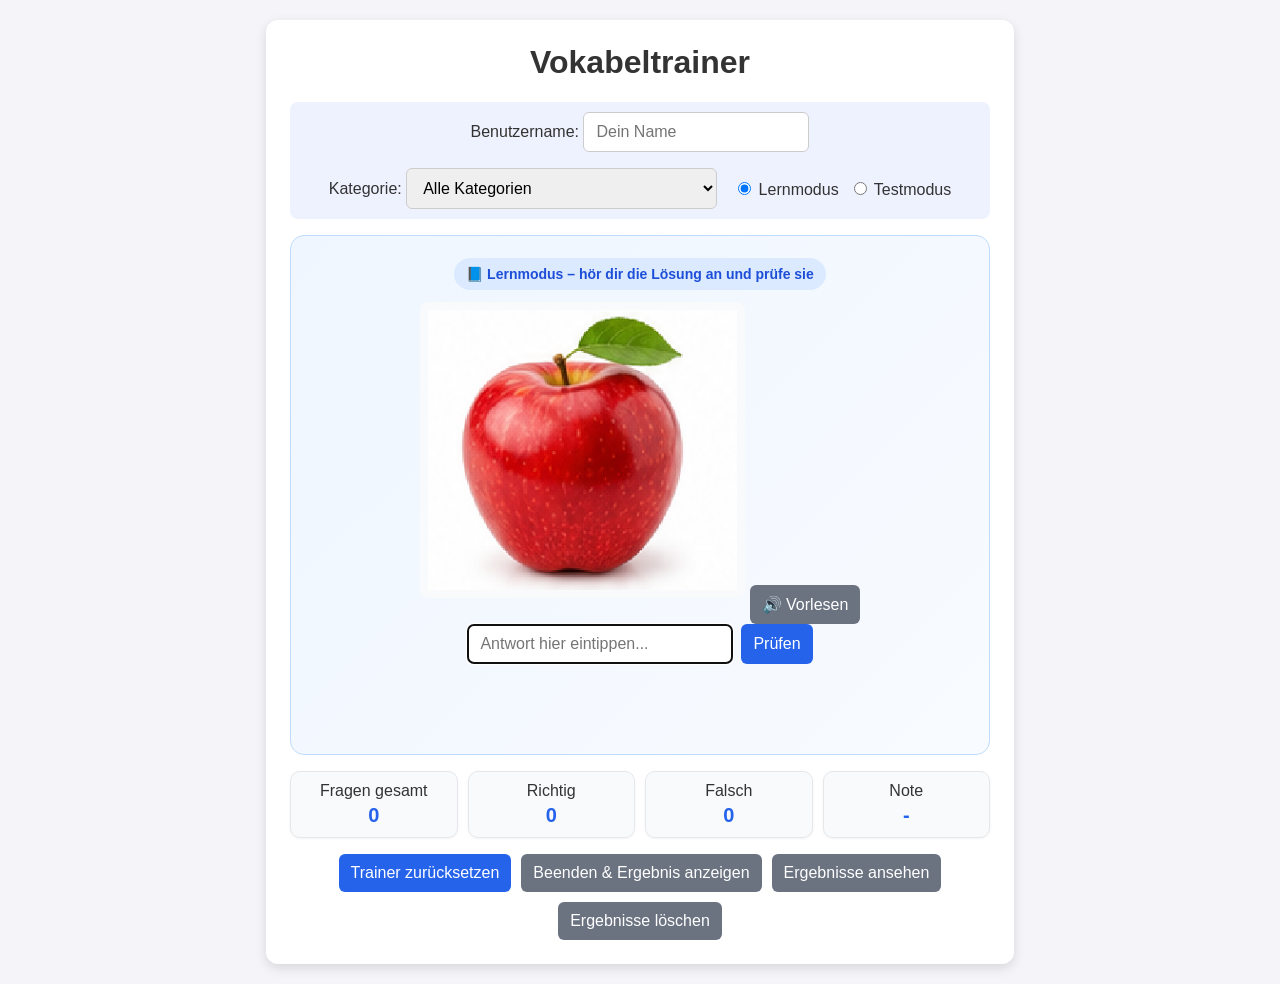
==== french-vocab-trainer.html @ fb1b4103 "add dishes" ====
<!DOCTYPE html>
<html lang="de">
<head>
    <meta charset="UTF-8">
    <meta name="viewport" content="width=device-width, initial-scale=1.0">
    <title>Bild-Vokabeltrainer</title>
    <style>
        body {
            font-family: Arial, sans-serif;
            background: #f4f4f9;
            color: #333;
            margin: 0;
            padding: 20px;
        }

        .container {
            max-width: 700px;
            margin: 0 auto;
            background: #fff;
            padding: 24px;
            border-radius: 12px;
            box-shadow: 0 4px 12px rgba(0, 0, 0, 0.12);
        }

        h1 {
            margin-top: 0;
            text-align: center;
        }

        .options {
            display: flex;
            flex-wrap: wrap;
            justify-content: center;
            gap: 16px;
            align-items: center;
            background: #eef2ff;
            padding: 10px;
            border-radius: 8px;
            margin-bottom: 16px;
        }

        select, input[type="text"], button {
            font-size: 16px;
            padding: 10px 12px;
            border-radius: 6px;
            border: 1px solid #ccc;
        }

        button {
            cursor: pointer;
            background: #2563eb;
            color: white;
            border: none;
        }

        button:hover {
            background: #1d4ed8;
        }

        .control-row {
            display: flex;
            justify-content: center;
            gap: 10px;
            flex-wrap: wrap;
            margin-top: 16px;
        }

        .btn-secondary {
            background: #6b7280;
        }

        .btn-secondary:hover {
            background: #4b5563;
        }

        #game-area {
            text-align: center;
            padding: 6px;
            border-radius: 14px;
            transition: all 0.2s ease;
        }

        #game-area.mode-learning {
            background: linear-gradient(135deg, #eff6ff, #f8fbff);
            border: 1px solid #bfdbfe;
        }

        #game-area.mode-testing {
            background: linear-gradient(135deg, #fff7ed, #fffbeb);
            border: 1px solid #fed7aa;
        }

        .game-card {
            padding: 16px;
            border-radius: 12px;
        }

        .mode-banner {
            display: inline-flex;
            align-items: center;
            justify-content: center;
            gap: 8px;
            padding: 8px 12px;
            border-radius: 999px;
            font-weight: bold;
            margin-bottom: 12px;
            font-size: 14px;
        }

        .mode-banner.learning {
            background: #dbeafe;
            color: #1d4ed8;
        }

        .mode-banner.testing {
            background: #fde68a;
            color: #92400e;
        }

        #image-display {
            max-width: 100%;
            max-height: 280px;
            object-fit: contain;
            margin-bottom: 12px;
            border-radius: 8px;
            background: #f8fafc;
            padding: 8px;
        }

        #answer-form {
            display: flex;
            justify-content: center;
            gap: 8px;
            flex-wrap: wrap;
            margin-bottom: 10px;
        }

        #input-field {
            min-width: 240px;
        }

        #feedback {
            min-height: 26px;
            font-weight: bold;
            margin-top: 6px;
        }

        .correct {
            color: #15803d;
        }

        .incorrect {
            color: #dc2626;
        }

        .stats {
            display: grid;
            grid-template-columns: repeat(auto-fit, minmax(120px, 1fr));
            gap: 10px;
            margin-top: 16px;
        }

        .stat-card {
            background: #f8fafc;
            border: 1px solid #e5e7eb;
            border-radius: 10px;
            padding: 10px;
            text-align: center;
            box-shadow: 0 1px 3px rgba(0, 0, 0, 0.05);
        }

        .stat-card strong {
            display: block;
            font-size: 20px;
            color: #2563eb;
            margin-top: 4px;
        }

        .streak-message {
            min-height: 24px;
            margin-top: 8px;
            font-weight: bold;
            color: #2563eb;
        }

        .mode-group {
            display: flex;
            gap: 10px;
            align-items: center;
        }

        .results-card {
            background: #f8fafc;
            border: 1px solid #dbeafe;
            border-radius: 10px;
            padding: 20px;
            max-width: 420px;
            margin: 0 auto;
            box-shadow: 0 2px 8px rgba(0, 0, 0, 0.06);
        }

        .results-card h2 {
            margin-top: 0;
            color: #1d4ed8;
        }

        .result-row {
            display: flex;
            justify-content: space-between;
            padding: 6px 0;
            border-bottom: 1px solid #e5e7eb;
        }

        .results-actions {
            display: flex;
            justify-content: center;
            gap: 10px;
            flex-wrap: wrap;
            margin-top: 16px;
        }

        .user-results-section {
            margin-top: 24px;
            padding-top: 16px;
            border-top: 1px solid #e5e7eb;
        }

        .user-results-list {
            display: flex;
            flex-direction: column;
            gap: 10px;
            margin-top: 12px;
        }

        .user-results-item {
            display: flex;
            justify-content: space-between;
            align-items: center;
            flex-wrap: wrap;
            gap: 10px;
            padding: 10px 12px;
            background: #f8fafc;
            border: 1px solid #e5e7eb;
            border-radius: 8px;
        }

        .user-results-actions {
            display: flex;
            gap: 8px;
            flex-wrap: wrap;
        }
    </style>
</head>
<body>
    <div class="container">
        <h1>Vokabeltrainer</h1>

        <div class="options">
            <label>
                Benutzername:
                <input type="text" id="username-input" placeholder="Dein Name" autocomplete="off">
            </label>

            <label>
                Kategorie:
                <select id="category-select">
                    <option value="all">Alle Kategorien</option>
                    <option value="legumes">Les légumes</option>
                    <option value="fruits">Les fruits</option>
                    <option value="spices">Les épices</option>
                    <option value="herbs">Les herbes aromatiques</option>
                    <option value="inner_organs">Les organes internes</option>
                    <option value="dishes">Les couverts les verres et la vaisselle</option>
                </select>
            </label>

            <div class="mode-group">
                <label><input type="radio" name="mode" value="learning" checked> Lernmodus</label>
                <label><input type="radio" name="mode" value="testing"> Testmodus</label>
            </div>
        </div>

        <div id="game-area"></div>

        <div class="stats">
            <div class="stat-card">
                <div>Fragen gesamt</div>
                <strong id="counter-total">0</strong>
            </div>
            <div class="stat-card">
                <div>Richtig</div>
                <strong id="counter-correct">0</strong>
            </div>
            <div class="stat-card">
                <div>Falsch</div>
                <strong id="counter-incorrect">0</strong>
            </div>
            <div class="stat-card">
                <div>Note</div>
                <strong id="current-grade">-</strong>
            </div>
        </div>

        <div class="control-row">
            <button id="reset-button" type="button">Trainer zurücksetzen</button>
            <button id="finish-button" class="btn-secondary" type="button">Beenden & Ergebnis anzeigen</button>
            <button id="show-results-button" class="btn-secondary" type="button">Ergebnisse ansehen</button>
            <button id="clear-results-button" class="btn-secondary" type="button">Ergebnisse löschen</button>
        </div>

        <div id="user-results-section" class="user-results-section" style="display: none;"></div>
    </div>

    <script>
        const legumes = [
            "pics/les légumes/la betterave.png",
            "pics/les légumes/la carotte.png",
            "pics/les légumes/la courgette.png",
            "pics/les légumes/la laitue.png",
            "pics/les légumes/la patate douce.png",
            "pics/les légumes/la pomme de terre.png",
            "pics/les légumes/la tomate.png",
            "pics/les légumes/le brocoli.png",
            "pics/les légumes/le chou de Bruxelles.png",
            "pics/les légumes/le chou-fleur.png",
            "pics/les légumes/le chou.png",
            "pics/les légumes/le concombre.png",
            "pics/les légumes/le céleri.png",
            "pics/les légumes/le haricot vert.png",
            "pics/les légumes/le petit pois.png",
            "pics/les légumes/le poireau.png",
            "pics/les légumes/le poivron.png",
            "pics/les légumes/le potiron.png",
            "pics/les légumes/le radis.png",
            "pics/les légumes/les épinards.png",
            "pics/les légumes/l\'ail.png",
            "pics/les légumes/l\'artichaut.png",
            "pics/les légumes/l\'aubergine.png",
            "pics/les légumes/l\'oignon.png"
        ];

        const fruits = [
            "pics/les fruits/la banane.png",
            "pics/les fruits/la cerise.png",
            "pics/les fruits/la fraise.png",
            "pics/les fruits/la framboise.png",
            "pics/les fruits/la grenade.png",
            "pics/les fruits/la mangue.png",
            "pics/les fruits/la myrtille.png",
            "pics/les fruits/la mûre.png",
            "pics/les fruits/la papaye.png",
            "pics/les fruits/la pastèque.png",
            "pics/les fruits/la poire.png",
            "pics/les fruits/la pomme.png",
            "pics/les fruits/la prune.png",
            "pics/les fruits/la pêche.png",
            "pics/les fruits/le cassis.png",
            "pics/les fruits/le citron vert.png",
            "pics/les fruits/le citron.png",
            "pics/les fruits/le kaki.png",
            "pics/les fruits/le kiwi.png",
            "pics/les fruits/le melon.png",
            "pics/les fruits/le raisin.png",
            "pics/les fruits/l\'abricot.png",
            "pics/les fruits/l\'ananas.png",
            "pics/les fruits/l\'orange.png"
        ];

        const spices = [
            "pics/les épices/la cannelle.png",
            "pics/les épices/la cardamome.png",
            "pics/les épices/la coriandre.png",
            "pics/les épices/le laurier.png",
            "pics/les épices/la moutarde.png",
            "pics/les épices/la muscade.png",
            "pics/les épices/le sésame noire.png",
            "pics/les épices/la vanille.png",
            "pics/les épices/le basilic.png",
            "pics/les épices/le clou de girofle.png",
            "pics/les épices/le cumin.png",
            "pics/les épices/le curcuma.png",
            "pics/les épices/le curry.png",
            "pics/les épices/le fenouil.png",
            "pics/les épices/le gingembre.png",
            "pics/les épices/le paprika.png",
            "pics/les épices/le poivre.png",
            "pics/les épices/le piment.png",
            "pics/les épices/le romarin.png",
            "pics/les épices/le safran.png",
            "pics/les épices/le thym.png",
            "pics/les épices/l\'ail.png",
            "pics/les épices/l\'anis étoilé.png",
            "pics/les épices/l\'origan.png",
        ];

        const herbs = [
			"pics/les herbes aromatiques/la ciboulette.png",
			"pics/les herbes aromatiques/la citronnelle.png",
			"pics/les herbes aromatiques/la coriandre.png",
			"pics/les herbes aromatiques/la lavande.png",
			"pics/les herbes aromatiques/la livèche.png",
			"pics/les herbes aromatiques/la marjolaine.png",
			"pics/les herbes aromatiques/la menthe.png",
			"pics/les herbes aromatiques/la mélisse.png",
			"pics/les herbes aromatiques/la roquette.png",
			"pics/les herbes aromatiques/la sarriette.png",
			"pics/les herbes aromatiques/la sauge.png",
			"pics/les herbes aromatiques/le basilic.png",
			"pics/les herbes aromatiques/le cerfeuil.png",
			"pics/les herbes aromatiques/le céleri perpétuel.png",
			"pics/les herbes aromatiques/le laurier-sauce.png",
			"pics/les herbes aromatiques/le laurier.png",
			"pics/les herbes aromatiques/le persil.png",
			"pics/les herbes aromatiques/le romarin.png",
			"pics/les herbes aromatiques/le shiso.png",
			"pics/les herbes aromatiques/le thym citron.png",
			"pics/les herbes aromatiques/le thym.png",
			"pics/les herbes aromatiques/l\'aneth.png",
			"pics/les herbes aromatiques/l\'estragon.png",
			"pics/les herbes aromatiques/l\'origan.png",
        ];

        const inner_organs = [
			"pics/les organes internes/l'estomac.png",
            "pics/les organes internes/l'œsophage.png",
            "pics/les organes internes/la rate.png",
            "pics/les organes internes/la vessie.png",
            "pics/les organes internes/la vésicule biliaire.png",
            "pics/les organes internes/le cerveau.png",
            "pics/les organes internes/le cœur.png",
            "pics/les organes internes/le foie.png",
            "pics/les organes internes/le pancréas.png",
            "pics/les organes internes/les intestins.png",
            "pics/les organes internes/les organes internes.png",
            "pics/les organes internes/les poumons.png",
            "pics/les organes internes/les reins.png"
        ];

        const dishes = [
            "pics/les couverts les verres et la vaisselle/l'assiette creuse.png",
            "pics/les couverts les verres et la vaisselle/l'assiette plate.png",
            "pics/les couverts les verres et la vaisselle/l'assiette à dessert.png",
            "pics/les couverts les verres et la vaisselle/la cuillère à café.png",
            "pics/les couverts les verres et la vaisselle/la cuillère.png",
            "pics/les couverts les verres et la vaisselle/la fourchette à dessert.png",
            "pics/les couverts les verres et la vaisselle/la fourchette.png",
            "pics/les couverts les verres et la vaisselle/la louche.png",
            "pics/les couverts les verres et la vaisselle/la petite assiette.png",
            "pics/les couverts les verres et la vaisselle/la pince à servir.png",
            "pics/les couverts les verres et la vaisselle/la salière.png",
            "pics/les couverts les verres et la vaisselle/la saucière.png",
            "pics/les couverts les verres et la vaisselle/la soupière.png",
            "pics/les couverts les verres et la vaisselle/la tasse à expresso.png",
            "pics/les couverts les verres et la vaisselle/la tasse.png",
            "pics/les couverts les verres et la vaisselle/le bol à bouillon.png",
            "pics/les couverts les verres et la vaisselle/le bol.png",
            "pics/les couverts les verres et la vaisselle/le couteau.png",
            "pics/les couverts les verres et la vaisselle/le gobelet.png",
            "pics/les couverts les verres et la vaisselle/le plat caré.png",
            "pics/les couverts les verres et la vaisselle/le plat ovale.png",
            "pics/les couverts les verres et la vaisselle/le plat rectangulaire.png",
            "pics/les couverts les verres et la vaisselle/le plat à compartiments.png",
            "pics/les couverts les verres et la vaisselle/le poivrier.png",
            "pics/les couverts les verres et la vaisselle/le pot à lait.png",
            "pics/les couverts les verres et la vaisselle/le saladier.png",
            "pics/les couverts les verres et la vaisselle/le sucrier.png",
            "pics/les couverts les verres et la vaisselle/le verre.png",
            "pics/les couverts les verres et la vaisselle/les couverts les verres et la vaisselle.png"
        ];

        let currentCategory = "all";
        let currentMode = "learning";
        let correctCount = 0;
        let incorrectCount = 0;
        let totalCount = 0;
        let isBlocked = false;
        let isSessionActive = true;
        let imageItems = [];
        let pendingItems = [];
        let currentItem = null;
        let lastShownPath = null;
        let currentRunSessionCounted = false;

        let imageDisplay;
        let inputField;
        let feedbackElement;
        let streakMessageElement;
        let counterCorrectElement;
        let counterIncorrectElement;
        let counterTotalElement;
        let currentGradeElement;
        let categorySelect;
        let answerForm;
        let playButton;
        let finishButton;
        let modeInputs;
        let gameArea;
        let usernameInput;
        let userResultsSection;
        let showResultsButton;
        let clearResultsButton;

        function getImagesForCategory(selection) {
            if (selection === "legumes") {
                return [...legumes];
            }
            if (selection === "fruits") {
                return [...fruits];
            }
            if (selection === "spices") {
                return [...spices];
            }
            if (selection === "herbs") {
                return [...herbs];
            }
            if (selection === "inner_organs") {
                return [...inner_organs];
            }
            if (selection === "dishes") {
                return [...dishes];
            }   
            return [...legumes, ...fruits, ...spices, ...herbs, ...inner_organs, ...dishes];
        }

        function getStorageKey() {
            const username = (usernameInput?.value || "").trim().toLowerCase() || "guest";
            return `vokabeltrainer-progress-${username}`;
        }

        function getResultsStorageKey(usernameOverride) {
            const username = (usernameOverride || usernameInput?.value || "").trim().toLowerCase() || "guest";
            return `vokabeltrainer-results-${username}`;
        }

        function loadProgress() {
            try {
                const savedProgress = localStorage.getItem(getStorageKey());
                return savedProgress ? JSON.parse(savedProgress) : {};
            } catch (error) {
                return {};
            }
        }

        function saveProgress() {
            const progress = {};
            imageItems.forEach((item) => {
                progress[item.path] = {
                    priority: item.priority,
                    streak: item.streak,
                    learned: item.learned
                };
            });
            localStorage.setItem(getStorageKey(), JSON.stringify(progress));
        }

        function loadUserResults(usernameOverride) {
            try {
                const savedResults = localStorage.getItem(getResultsStorageKey(usernameOverride));
                return savedResults ? JSON.parse(savedResults) : { correct: 0, incorrect: 0, sessions: 0, lastUpdated: null };
            } catch (error) {
                return { correct: 0, incorrect: 0, sessions: 0, lastUpdated: null };
            }
        }

        function saveUserResults(results, usernameOverride) {
            localStorage.setItem(getResultsStorageKey(usernameOverride), JSON.stringify(results));
        }

        function updateUserResultStats(isCorrect) {
            const username = (usernameInput?.value || "").trim().toLowerCase() || "guest";
            const results = loadUserResults(username);
            if (isCorrect) {
                results.correct += 1;
            } else {
                results.incorrect += 1;
            }
            results.lastUpdated = new Date().toISOString();
            saveUserResults(results, username);
        }

        function recordSessionStart() {
            if (currentRunSessionCounted) {
                return;
            }

            currentRunSessionCounted = true;
            const username = (usernameInput?.value || "").trim().toLowerCase() || "guest";
            const results = loadUserResults(username);
            results.sessions += 1;
            results.lastUpdated = new Date().toISOString();
            saveUserResults(results, username);
        }

        function buildImageItems(selection) {
            const paths = getImagesForCategory(selection);
            const savedProgress = loadProgress();
            return paths.map((path) => {
                const savedItem = savedProgress[path] || {};
                return {
                    path,
                    priority: savedItem.priority || 0,
                    streak: savedItem.streak || 0,
                    learned: Boolean(savedItem.learned)
                };
            });
        }

        function shuffleItems(items) {
            const shuffledItems = [...items];
            shuffledItems.sort(() => Math.random() - 0.5);
            return shuffledItems;
        }

        function getSolution(filePath) {
            const fileName = filePath.split('/').pop();
            return fileName.split('.').slice(0, -1).join('.');
        }

        function calculateGrade() {
            if (totalCount === 0) return "-";
            const successRate = (correctCount / totalCount) * 100;

            if (successRate >= 91) return "1";
            if (successRate >= 81) return "2";
            if (successRate >= 71) return "3";
            if (successRate >= 61) return "4";
            if (successRate >= 50) return "5";
            return "6";
        }

        function updateStats() {
            counterCorrectElement.textContent = correctCount;
            counterIncorrectElement.textContent = incorrectCount;
            counterTotalElement.textContent = totalCount;
            currentGradeElement.textContent = calculateGrade();
        }

        function updateStreakMessage() {
            if (!streakMessageElement) {
                return;
            }
            if (!currentItem || currentItem.streak < 2) {
                streakMessageElement.textContent = "";
                return;
            }
            streakMessageElement.textContent = `Super! ${currentItem.streak} richtige in Folge 🔥`;
        }

        function renderGameArea() {
            const isTestingMode = currentMode === "testing";
            gameArea.className = isTestingMode ? "mode-testing" : "mode-learning";
            gameArea.innerHTML = `
                <div class="game-card">
                    <div class="mode-banner ${isTestingMode ? "testing" : "learning"}">
                        ${isTestingMode ? "🧪 Testmodus – direkt antworten" : "📘 Lernmodus – hör dir die Lösung an und prüfe sie"}
                    </div>
                    <img id="image-display" src="" alt="Vokabel Bild">
                    ${isTestingMode ? "" : '<button id="play-button" type="button" class="btn-secondary">🔊 Vorlesen</button>'}
                    <br>
                    <form id="answer-form" action="javascript:void(0);">
                        <input type="text" id="input-field" placeholder="Antwort hier eintippen..." autocomplete="off" autofocus>
                        <button type="submit">Prüfen</button>
                    </form>
                    <div id="feedback"></div>
                    <div id="streak-message" class="streak-message"></div>
                </div>
            `;
        }

        function bindGameElements() {
            imageDisplay = document.getElementById("image-display");
            inputField = document.getElementById("input-field");
            feedbackElement = document.getElementById("feedback");
            streakMessageElement = document.getElementById("streak-message");
            answerForm = document.getElementById("answer-form");
            playButton = document.getElementById("play-button");

            answerForm.addEventListener("submit", handleAnswer);
            if (playButton) {
                playButton.addEventListener("click", speakCurrentSolution);
            }
        }

        function updateModeControls() {
            finishButton.style.display = currentMode === "learning" ? "inline-block" : "none";
        }

        function buildPendingItems(items) {
            const queue = [];
            const pool = [...items];
            let previousPath = null;

            while (pool.length > 0) {
                const candidates = pool.filter((item) => item.path !== previousPath);
                const availableCandidates = candidates.length > 0 ? candidates : pool;
                const selectedIndex = Math.floor(Math.random() * availableCandidates.length);
                const selectedItem = availableCandidates[selectedIndex];

                queue.push(selectedItem);
                previousPath = selectedItem.path;
                pool.splice(pool.indexOf(selectedItem), 1);
            }

            return queue;
        }

        function pickNextItem() {
            const availableItems = imageItems.filter((item) => !item.learned && item.path !== lastShownPath);
            if (!availableItems.length) {
                const fallbackItems = imageItems.filter((item) => !item.learned);
                if (!fallbackItems.length) {
                    return null;
                }
                return fallbackItems[Math.floor(Math.random() * fallbackItems.length)];
            }

            const highestPriority = Math.max(...availableItems.map((item) => item.priority));
            const priorityItems = availableItems.filter((item) => item.priority === highestPriority);
            const weightedItems = [];

            priorityItems.forEach((item) => {
                const weight = Math.max(1, 4 - item.priority);
                for (let index = 0; index < weight; index += 1) {
                    weightedItems.push(item);
                }
            });

            return weightedItems[Math.floor(Math.random() * weightedItems.length)];
        }

        function loadNextImage() {
            if (!isSessionActive) {
                return;
            }

            if (currentMode === "testing") {
                if (!pendingItems.length) {
                    showFinalResults();
                    return;
                }
                currentItem = pendingItems.shift();
            } else {
                currentItem = pickNextItem();
                if (!currentItem) {
                    showFinalResults();
                    return;
                }
            }

            lastShownPath = currentItem.path;
            imageDisplay.src = currentItem.path;
            inputField.value = "";
            if (streakMessageElement) {
                streakMessageElement.textContent = "";
            }
            inputField.focus();
            isBlocked = false;
        }

        function speakCurrentSolution() {
            if (!imageItems.length || currentMode !== "learning" || !currentItem) {
                return;
            }

            if (!("speechSynthesis" in window)) {
                feedbackElement.textContent = "Sprachsynthese wird in diesem Browser nicht unterstützt.";
                feedbackElement.className = "incorrect";
                return;
            }

            const solution = getSolution(currentItem.path);
            const utterance = new SpeechSynthesisUtterance(solution);
            utterance.lang = "fr-FR";
            utterance.rate = 0.9;

            const voices = window.speechSynthesis.getVoices();
            const frenchVoice = voices.find((voice) => voice.lang === "fr-FR") || voices.find((voice) => voice.lang.startsWith("fr"));
            if (frenchVoice) {
                utterance.voice = frenchVoice;
            }

            window.speechSynthesis.cancel();
            window.speechSynthesis.speak(utterance);
        }

        function handleAnswer(event) {
            event.preventDefault();
            if (!isSessionActive || isBlocked || !inputField || !currentItem) {
                return;
            }

            const userInput = inputField.value.trim().toLowerCase();
            const correctAnswer = getSolution(currentItem.path).toLowerCase();

            isBlocked = true;
            recordSessionStart();
            totalCount++;

            if (userInput === correctAnswer) {
                feedbackElement.textContent = "Richtig! 🎉";
                feedbackElement.className = "correct";
                correctCount++;
                updateUserResultStats(true);
                currentItem.streak += 1;
                currentItem.priority = Math.max(0, currentItem.priority - 1);
                if (currentItem.streak >= 2) {
                    currentItem.learned = true;
                }
                updateStreakMessage();
            } else {
                feedbackElement.textContent = `Falsch! Richtig: ${getSolution(currentItem.path)}`;
                feedbackElement.className = "incorrect";
                incorrectCount++;
                updateUserResultStats(false);
                currentItem.streak = 0;
                currentItem.priority += 2;
                if (streakMessageElement) {
                    streakMessageElement.textContent = "Noch ein Versuch – du schaffst es!";
                }
            }

            saveProgress();
            updateStats();

            if (currentMode === "testing" && pendingItems.length === 0 && currentItem.learned === false) {
                setTimeout(() => {
                    showFinalResults();
                }, 800);
                return;
            }

            setTimeout(() => {
                feedbackElement.textContent = "";
                feedbackElement.className = "";
                if (streakMessageElement) {
                    streakMessageElement.textContent = "";
                }
                loadNextImage();
            }, 800);
        }

        function showFinalResults() {
            isSessionActive = false;
            gameArea.innerHTML = `
                <div class="results-card">
                    <h2>Fertig!</h2>
                    <p>Dein Ergebnis für diesen Durchgang:</p>
                    <div class="result-row"><span>Fragen gesamt:</span><strong>${totalCount}</strong></div>
                    <div class="result-row"><span>Richtig:</span><strong>${correctCount}</strong></div>
                    <div class="result-row"><span>Falsch:</span><strong>${incorrectCount}</strong></div>
                    <div class="result-row"><span>Note:</span><strong>${calculateGrade()}</strong></div>
                    <div class="results-actions">
                        <button id="repeat-button" type="button">Wiederholen</button>
                        <button id="new-round-button" class="btn-secondary" type="button">Neuen Durchgang starten</button>
                    </div>
                </div>
            `;
            document.getElementById("repeat-button").addEventListener("click", () => startNewSession());
            document.getElementById("new-round-button").addEventListener("click", () => startNewSession());
            feedbackElement = null;
            streakMessageElement = null;
            inputField = null;
            answerForm = null;
            playButton = null;
        }

        function selectCategory() {
            currentCategory = categorySelect.value;
            startNewSession();
        }

        function changeMode(event) {
            currentMode = event.target.value;
            startNewSession();
        }

        function handleUsernameChange() {
            const trimmedUsername = usernameInput.value.trim();
            localStorage.setItem("vokabeltrainer-last-username", trimmedUsername);

            if (!trimmedUsername) {
                return;
            }

            startNewSession();
        }

        function startNewSession() {
            currentRunSessionCounted = false;
            currentItem = null;
            correctCount = 0;
            incorrectCount = 0;
            totalCount = 0;
            isBlocked = false;
            isSessionActive = true;
            imageItems = buildImageItems(currentCategory);
            pendingItems = currentMode === "testing" ? buildPendingItems(imageItems) : [];
            lastShownPath = null;

            updateStats();
            renderGameArea();
            bindGameElements();
            updateModeControls();
            loadNextImage();
        }

        function resetTrainer() {
            const shouldClearAll = confirm(`Sollen wirklich alle gespeicherten Nutzer- und Ergebnisdaten gelöscht werden?`);

            if (shouldClearAll) {
                for (let index = 0; index < localStorage.length; index += 1) {
                    const key = localStorage.key(index);
                    if (key && (key.startsWith("vokabeltrainer-progress-") || key.startsWith("vokabeltrainer-results-"))) {
                        localStorage.removeItem(key);
                    }
                }
                localStorage.removeItem("vokabeltrainer-last-username");
                usernameInput.value = "";

                if (userResultsSection) {
                    userResultsSection.innerHTML = "<p>Keine gespeicherten Nutzer vorhanden.</p>";
                    userResultsSection.style.display = "block";
                }
            }

            startNewSession();
        }

        function getStoredUsernames() {
            const usernames = new Set();
            for (let index = 0; index < localStorage.length; index += 1) {
                const key = localStorage.key(index);
                if (key && key.startsWith("vokabeltrainer-progress-")) {
                    usernames.add(key.replace("vokabeltrainer-progress-", ""));
                }
                if (key && key.startsWith("vokabeltrainer-results-")) {
                    usernames.add(key.replace("vokabeltrainer-results-", ""));
                }
            }
            return [...usernames].sort();
        }

        function renderUserResults() {
            const usernames = getStoredUsernames();
            if (!usernames.length) {
                userResultsSection.innerHTML = "<p>Keine gespeicherten Nutzer vorhanden.</p>";
                userResultsSection.style.display = "block";
                return;
            }

            userResultsSection.innerHTML = `
                <h3>Gespeicherte Ergebnisse</h3>
                <div class="user-results-list">
                    ${usernames.map((username) => {
                        const results = loadUserResults(username);
                        const totalAnswers = results.correct + results.incorrect;
                        const successRate = totalAnswers ? Math.round((results.correct / totalAnswers) * 100) : 0;
                        return `
                            <div class="user-results-item">
                                <strong>${username}</strong>
                                <div class="user-results-actions">
                                    <button type="button" class="btn-secondary" data-user="${username}" data-action="view">Anzeigen</button>
                                    <button type="button" class="btn-secondary" data-user="${username}" data-action="reset">Zurücksetzen</button>
                                </div>
                                <div style="width: 100%; color: #4b5563; font-size: 14px;">
                                    Richtig: ${results.correct} · Falsch: ${results.incorrect} · Gesamt: ${totalAnswers} · Trefferquote: ${successRate}% · Sitzungen: ${results.sessions || 0}
                                </div>
                            </div>
                        `;
                    }).join("")}
                </div>
            `;
            userResultsSection.style.display = "block";

            userResultsSection.querySelectorAll("button[data-action='view']").forEach((button) => {
                button.addEventListener("click", () => {
                    const selectedUsername = button.getAttribute("data-user");
                    const results = loadUserResults(selectedUsername);
                    const totalAnswers = results.correct + results.incorrect;
                    const successRate = totalAnswers ? Math.round((results.correct / totalAnswers) * 100) : 0;
                    const detailText = [
                        `Benutzer: ${selectedUsername}`,
                        `Richtig: ${results.correct}`,
                        `Falsch: ${results.incorrect}`,
                        `Gesamt: ${totalAnswers}`,
                        `Trefferquote: ${successRate}%`,
                        `Sitzungen: ${results.sessions || 0}`,
                        `Zuletzt aktualisiert: ${results.lastUpdated ? new Date(results.lastUpdated).toLocaleString("de-DE") : "Noch keine Ergebnisse"}`
                    ].join("\n");
                    alert(detailText);
                });
            });

            userResultsSection.querySelectorAll("button[data-action='reset']").forEach((button) => {
                button.addEventListener("click", () => {
                    const selectedUsername = button.getAttribute("data-user");
                    if (confirm(`Ergebnisse von ${selectedUsername} wirklich zurücksetzen?`)) {
                        localStorage.removeItem(getResultsStorageKey(selectedUsername));
                        renderUserResults();
                    }
                });
            });
        }

        function toggleUserResults() {
            if (userResultsSection.style.display === "block") {
                userResultsSection.style.display = "none";
                return;
            }
            renderUserResults();
        }

        function clearCurrentUserResults() {
            const username = (usernameInput?.value || "").trim().toLowerCase() || "guest";
            if (!username) {
                return;
            }

            if (!confirm(`Ergebnisse von ${username} wirklich löschen?`)) {
                return;
            }

            localStorage.removeItem(getResultsStorageKey(username));
            localStorage.removeItem(getStorageKey());
            if (userResultsSection && userResultsSection.style.display === "block") {
                renderUserResults();
            }
        }

        function bindControls() {
            categorySelect = document.getElementById("category-select");
            categorySelect.addEventListener("change", selectCategory);

            usernameInput = document.getElementById("username-input");
            usernameInput.value = localStorage.getItem("vokabeltrainer-last-username") || "";
            usernameInput.addEventListener("change", handleUsernameChange);
            usernameInput.addEventListener("blur", handleUsernameChange);

            modeInputs = document.querySelectorAll('input[name="mode"]');
            modeInputs.forEach((input) => input.addEventListener("change", changeMode));

            finishButton = document.getElementById("finish-button");
            finishButton.addEventListener("click", () => {
                if (!isSessionActive) {
                    return;
                }
                showFinalResults();
            });

            document.getElementById("reset-button").addEventListener("click", resetTrainer);
            showResultsButton = document.getElementById("show-results-button");
            showResultsButton.addEventListener("click", toggleUserResults);
            clearResultsButton = document.getElementById("clear-results-button");
            clearResultsButton.addEventListener("click", clearCurrentUserResults);
            userResultsSection = document.getElementById("user-results-section");
            gameArea = document.getElementById("game-area");
            counterCorrectElement = document.getElementById("counter-correct");
            counterIncorrectElement = document.getElementById("counter-incorrect");
            counterTotalElement = document.getElementById("counter-total");
            currentGradeElement = document.getElementById("current-grade");
        }

        document.addEventListener("DOMContentLoaded", () => {
            bindControls();
            startNewSession();
        });
    </script>
</body>
</html>
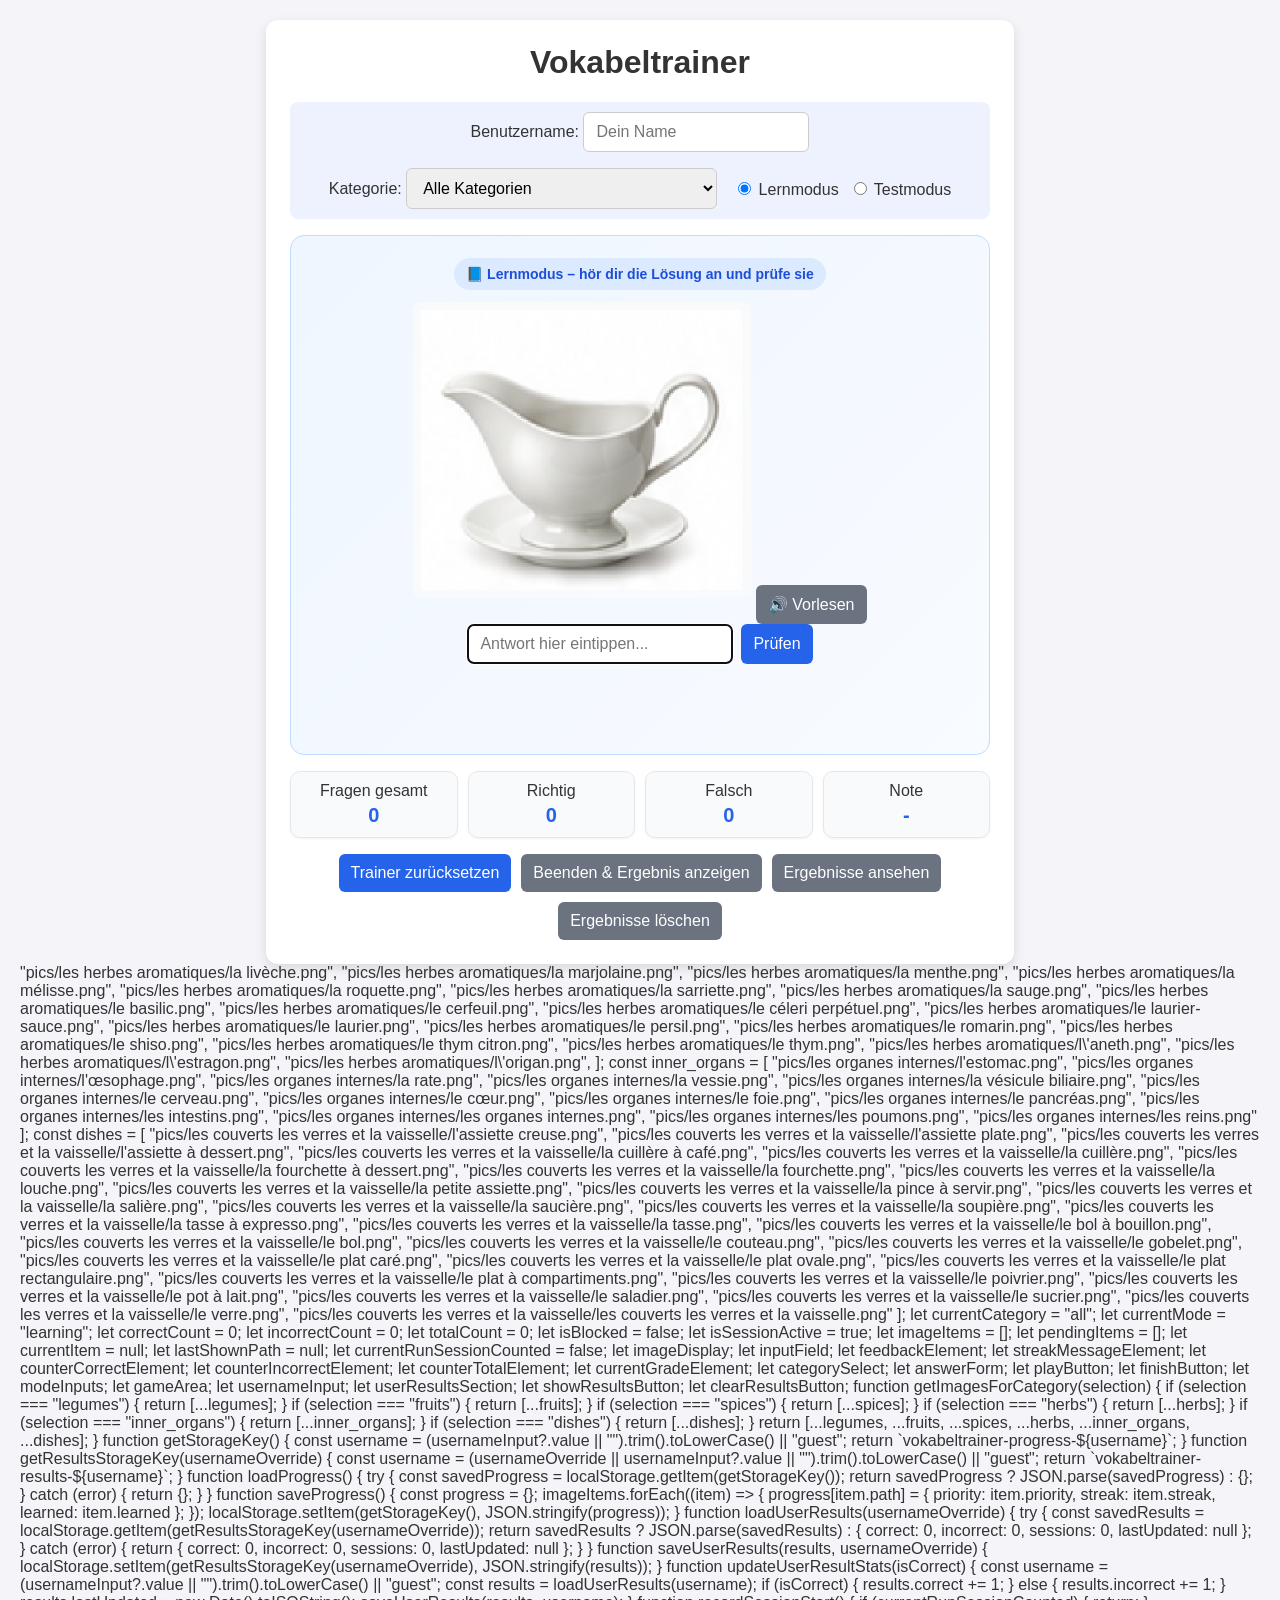
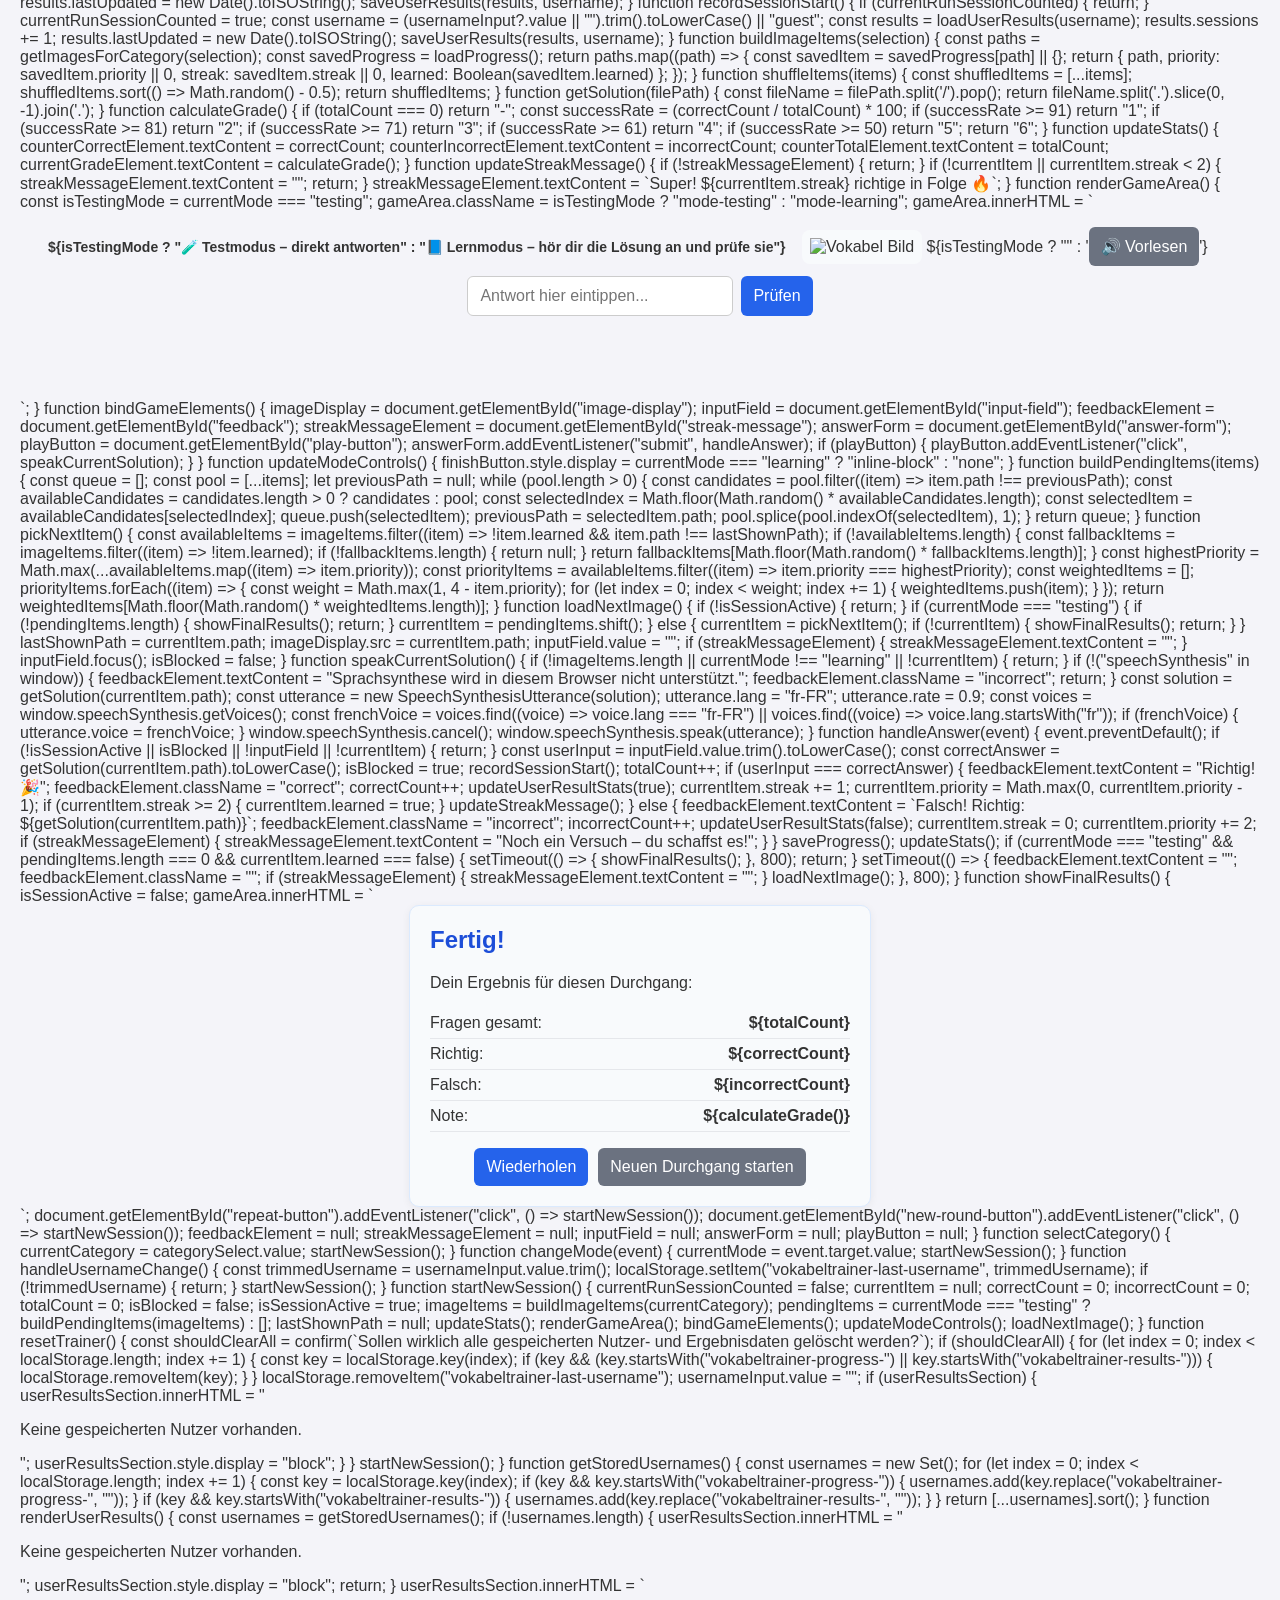
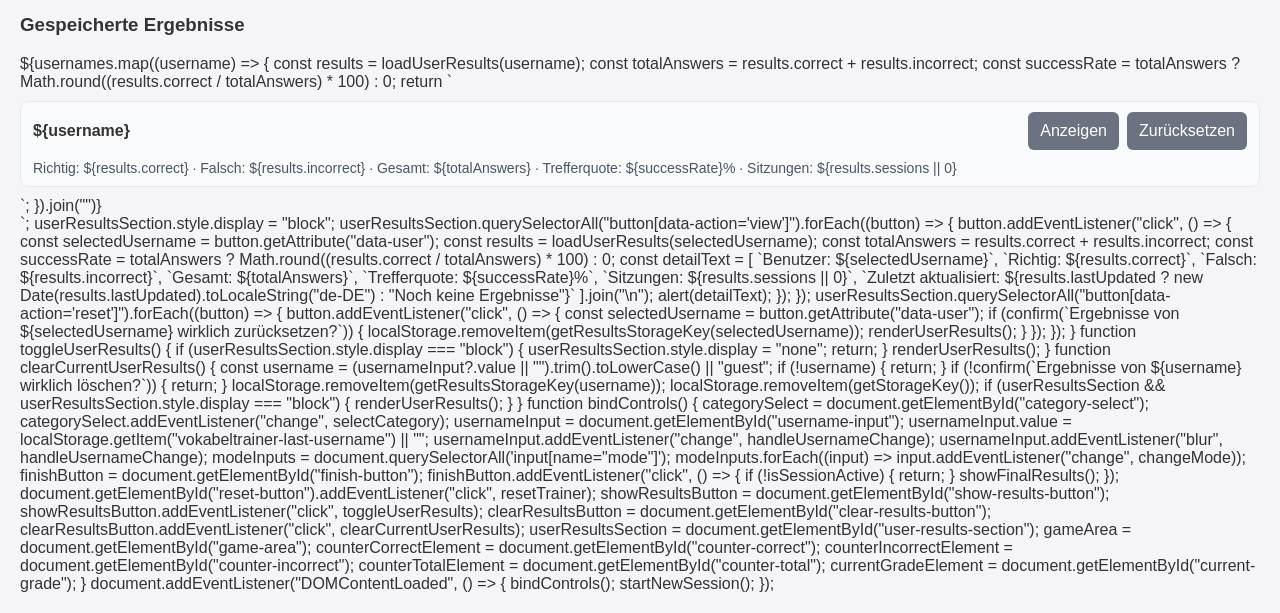
==== commit 727d25ed: "Refactor: extract CSS/JS, add categories.js, session queue per run" ====
--- a/french-vocab-trainer.html
+++ b/french-vocab-trainer.html
@@ -4,252 +4,7 @@
     <meta charset="UTF-8">
     <meta name="viewport" content="width=device-width, initial-scale=1.0">
     <title>Bild-Vokabeltrainer</title>
-    <style>
-        body {
-            font-family: Arial, sans-serif;
-            background: #f4f4f9;
-            color: #333;
-            margin: 0;
-            padding: 20px;
-        }
-
-        .container {
-            max-width: 700px;
-            margin: 0 auto;
-            background: #fff;
-            padding: 24px;
-            border-radius: 12px;
-            box-shadow: 0 4px 12px rgba(0, 0, 0, 0.12);
-        }
-
-        h1 {
-            margin-top: 0;
-            text-align: center;
-        }
-
-        .options {
-            display: flex;
-            flex-wrap: wrap;
-            justify-content: center;
-            gap: 16px;
-            align-items: center;
-            background: #eef2ff;
-            padding: 10px;
-            border-radius: 8px;
-            margin-bottom: 16px;
-        }
-
-        select, input[type="text"], button {
-            font-size: 16px;
-            padding: 10px 12px;
-            border-radius: 6px;
-            border: 1px solid #ccc;
-        }
-
-        button {
-            cursor: pointer;
-            background: #2563eb;
-            color: white;
-            border: none;
-        }
-
-        button:hover {
-            background: #1d4ed8;
-        }
-
-        .control-row {
-            display: flex;
-            justify-content: center;
-            gap: 10px;
-            flex-wrap: wrap;
-            margin-top: 16px;
-        }
-
-        .btn-secondary {
-            background: #6b7280;
-        }
-
-        .btn-secondary:hover {
-            background: #4b5563;
-        }
-
-        #game-area {
-            text-align: center;
-            padding: 6px;
-            border-radius: 14px;
-            transition: all 0.2s ease;
-        }
-
-        #game-area.mode-learning {
-            background: linear-gradient(135deg, #eff6ff, #f8fbff);
-            border: 1px solid #bfdbfe;
-        }
-
-        #game-area.mode-testing {
-            background: linear-gradient(135deg, #fff7ed, #fffbeb);
-            border: 1px solid #fed7aa;
-        }
-
-        .game-card {
-            padding: 16px;
-            border-radius: 12px;
-        }
-
-        .mode-banner {
-            display: inline-flex;
-            align-items: center;
-            justify-content: center;
-            gap: 8px;
-            padding: 8px 12px;
-            border-radius: 999px;
-            font-weight: bold;
-            margin-bottom: 12px;
-            font-size: 14px;
-        }
-
-        .mode-banner.learning {
-            background: #dbeafe;
-            color: #1d4ed8;
-        }
-
-        .mode-banner.testing {
-            background: #fde68a;
-            color: #92400e;
-        }
-
-        #image-display {
-            max-width: 100%;
-            max-height: 280px;
-            object-fit: contain;
-            margin-bottom: 12px;
-            border-radius: 8px;
-            background: #f8fafc;
-            padding: 8px;
-        }
-
-        #answer-form {
-            display: flex;
-            justify-content: center;
-            gap: 8px;
-            flex-wrap: wrap;
-            margin-bottom: 10px;
-        }
-
-        #input-field {
-            min-width: 240px;
-        }
-
-        #feedback {
-            min-height: 26px;
-            font-weight: bold;
-            margin-top: 6px;
-        }
-
-        .correct {
-            color: #15803d;
-        }
-
-        .incorrect {
-            color: #dc2626;
-        }
-
-        .stats {
-            display: grid;
-            grid-template-columns: repeat(auto-fit, minmax(120px, 1fr));
-            gap: 10px;
-            margin-top: 16px;
-        }
-
-        .stat-card {
-            background: #f8fafc;
-            border: 1px solid #e5e7eb;
-            border-radius: 10px;
-            padding: 10px;
-            text-align: center;
-            box-shadow: 0 1px 3px rgba(0, 0, 0, 0.05);
-        }
-
-        .stat-card strong {
-            display: block;
-            font-size: 20px;
-            color: #2563eb;
-            margin-top: 4px;
-        }
-
-        .streak-message {
-            min-height: 24px;
-            margin-top: 8px;
-            font-weight: bold;
-            color: #2563eb;
-        }
-
-        .mode-group {
-            display: flex;
-            gap: 10px;
-            align-items: center;
-        }
-
-        .results-card {
-            background: #f8fafc;
-            border: 1px solid #dbeafe;
-            border-radius: 10px;
-            padding: 20px;
-            max-width: 420px;
-            margin: 0 auto;
-            box-shadow: 0 2px 8px rgba(0, 0, 0, 0.06);
-        }
-
-        .results-card h2 {
-            margin-top: 0;
-            color: #1d4ed8;
-        }
-
-        .result-row {
-            display: flex;
-            justify-content: space-between;
-            padding: 6px 0;
-            border-bottom: 1px solid #e5e7eb;
-        }
-
-        .results-actions {
-            display: flex;
-            justify-content: center;
-            gap: 10px;
-            flex-wrap: wrap;
-            margin-top: 16px;
-        }
-
-        .user-results-section {
-            margin-top: 24px;
-            padding-top: 16px;
-            border-top: 1px solid #e5e7eb;
-        }
-
-        .user-results-list {
-            display: flex;
-            flex-direction: column;
-            gap: 10px;
-            margin-top: 12px;
-        }
-
-        .user-results-item {
-            display: flex;
-            justify-content: space-between;
-            align-items: center;
-            flex-wrap: wrap;
-            gap: 10px;
-            padding: 10px 12px;
-            background: #f8fafc;
-            border: 1px solid #e5e7eb;
-            border-radius: 8px;
-        }
-
-        .user-results-actions {
-            display: flex;
-            gap: 8px;
-            flex-wrap: wrap;
-        }
-    </style>
+    <link rel="stylesheet" href="style.css">
 </head>
 <body>
     <div class="container">
@@ -308,96 +63,11 @@
             <button id="clear-results-button" class="btn-secondary" type="button">Ergebnisse löschen</button>
         </div>
 
-        <div id="user-results-section" class="user-results-section" style="display: none;"></div>
+        <div id="user-results-section" class="user-results-section"></div>
     </div>
-
-    <script>
-        const legumes = [
-            "pics/les légumes/la betterave.png",
-            "pics/les légumes/la carotte.png",
-            "pics/les légumes/la courgette.png",
-            "pics/les légumes/la laitue.png",
-            "pics/les légumes/la patate douce.png",
-            "pics/les légumes/la pomme de terre.png",
-            "pics/les légumes/la tomate.png",
-            "pics/les légumes/le brocoli.png",
-            "pics/les légumes/le chou de Bruxelles.png",
-            "pics/les légumes/le chou-fleur.png",
-            "pics/les légumes/le chou.png",
-            "pics/les légumes/le concombre.png",
-            "pics/les légumes/le céleri.png",
-            "pics/les légumes/le haricot vert.png",
-            "pics/les légumes/le petit pois.png",
-            "pics/les légumes/le poireau.png",
-            "pics/les légumes/le poivron.png",
-            "pics/les légumes/le potiron.png",
-            "pics/les légumes/le radis.png",
-            "pics/les légumes/les épinards.png",
-            "pics/les légumes/l\'ail.png",
-            "pics/les légumes/l\'artichaut.png",
-            "pics/les légumes/l\'aubergine.png",
-            "pics/les légumes/l\'oignon.png"
-        ];
-
-        const fruits = [
-            "pics/les fruits/la banane.png",
-            "pics/les fruits/la cerise.png",
-            "pics/les fruits/la fraise.png",
-            "pics/les fruits/la framboise.png",
-            "pics/les fruits/la grenade.png",
-            "pics/les fruits/la mangue.png",
-            "pics/les fruits/la myrtille.png",
-            "pics/les fruits/la mûre.png",
-            "pics/les fruits/la papaye.png",
-            "pics/les fruits/la pastèque.png",
-            "pics/les fruits/la poire.png",
-            "pics/les fruits/la pomme.png",
-            "pics/les fruits/la prune.png",
-            "pics/les fruits/la pêche.png",
-            "pics/les fruits/le cassis.png",
-            "pics/les fruits/le citron vert.png",
-            "pics/les fruits/le citron.png",
-            "pics/les fruits/le kaki.png",
-            "pics/les fruits/le kiwi.png",
-            "pics/les fruits/le melon.png",
-            "pics/les fruits/le raisin.png",
-            "pics/les fruits/l\'abricot.png",
-            "pics/les fruits/l\'ananas.png",
-            "pics/les fruits/l\'orange.png"
-        ];
-
-        const spices = [
-            "pics/les épices/la cannelle.png",
-            "pics/les épices/la cardamome.png",
-            "pics/les épices/la coriandre.png",
-            "pics/les épices/le laurier.png",
-            "pics/les épices/la moutarde.png",
-            "pics/les épices/la muscade.png",
-            "pics/les épices/le sésame noire.png",
-            "pics/les épices/la vanille.png",
-            "pics/les épices/le basilic.png",
-            "pics/les épices/le clou de girofle.png",
-            "pics/les épices/le cumin.png",
-            "pics/les épices/le curcuma.png",
-            "pics/les épices/le curry.png",
-            "pics/les épices/le fenouil.png",
-            "pics/les épices/le gingembre.png",
-            "pics/les épices/le paprika.png",
-            "pics/les épices/le poivre.png",
-            "pics/les épices/le piment.png",
-            "pics/les épices/le romarin.png",
-            "pics/les épices/le safran.png",
-            "pics/les épices/le thym.png",
-            "pics/les épices/l\'ail.png",
-            "pics/les épices/l\'anis étoilé.png",
-            "pics/les épices/l\'origan.png",
-        ];
-
-        const herbs = [
-			"pics/les herbes aromatiques/la ciboulette.png",
-			"pics/les herbes aromatiques/la citronnelle.png",
-			"pics/les herbes aromatiques/la coriandre.png",
-			"pics/les herbes aromatiques/la lavande.png",
+    <script src="categories.js"></script>
+    <script src="script.js"></script>
+        
 			"pics/les herbes aromatiques/la livèche.png",
 			"pics/les herbes aromatiques/la marjolaine.png",
 			"pics/les herbes aromatiques/la menthe.png",
--- a/style.css
+++ b/style.css
@@ -0,0 +1,245 @@
+body {
+    font-family: Arial, sans-serif;
+    background: #f4f4f9;
+    color: #333;
+    margin: 0;
+    padding: 20px;
+}
+
+.container {
+    max-width: 700px;
+    margin: 0 auto;
+    background: #fff;
+    padding: 24px;
+    border-radius: 12px;
+    box-shadow: 0 4px 12px rgba(0, 0, 0, 0.12);
+}
+
+h1 {
+    margin-top: 0;
+    text-align: center;
+}
+
+.options {
+    display: flex;
+    flex-wrap: wrap;
+    justify-content: center;
+    gap: 16px;
+    align-items: center;
+    background: #eef2ff;
+    padding: 10px;
+    border-radius: 8px;
+    margin-bottom: 16px;
+}
+
+select, input[type="text"], button {
+    font-size: 16px;
+    padding: 10px 12px;
+    border-radius: 6px;
+    border: 1px solid #ccc;
+}
+
+button {
+    cursor: pointer;
+    background: #2563eb;
+    color: white;
+    border: none;
+}
+
+button:hover {
+    background: #1d4ed8;
+}
+
+.control-row {
+    display: flex;
+    justify-content: center;
+    gap: 10px;
+    flex-wrap: wrap;
+    margin-top: 16px;
+}
+
+.btn-secondary {
+    background: #6b7280;
+}
+
+.btn-secondary:hover {
+    background: #4b5563;
+}
+
+#game-area {
+    text-align: center;
+    padding: 6px;
+    border-radius: 14px;
+    transition: all 0.2s ease;
+}
+
+#game-area.mode-learning {
+    background: linear-gradient(135deg, #eff6ff, #f8fbff);
+    border: 1px solid #bfdbfe;
+}
+
+#game-area.mode-testing {
+    background: linear-gradient(135deg, #fff7ed, #fffbeb);
+    border: 1px solid #fed7aa;
+}
+
+.game-card {
+    padding: 16px;
+    border-radius: 12px;
+}
+
+.mode-banner {
+    display: inline-flex;
+    align-items: center;
+    justify-content: center;
+    gap: 8px;
+    padding: 8px 12px;
+    border-radius: 999px;
+    font-weight: bold;
+    margin-bottom: 12px;
+    font-size: 14px;
+}
+
+.mode-banner.learning {
+    background: #dbeafe;
+    color: #1d4ed8;
+}
+
+.mode-banner.testing {
+    background: #fde68a;
+    color: #92400e;
+}
+
+#image-display {
+    max-width: 100%;
+    max-height: 280px;
+    object-fit: contain;
+    margin-bottom: 12px;
+    border-radius: 8px;
+    background: #f8fafc;
+    padding: 8px;
+}
+
+#answer-form {
+    display: flex;
+    justify-content: center;
+    gap: 8px;
+    flex-wrap: wrap;
+    margin-bottom: 10px;
+}
+
+#input-field {
+    min-width: 240px;
+}
+
+#feedback {
+    min-height: 26px;
+    font-weight: bold;
+    margin-top: 6px;
+}
+
+.correct {
+    color: #15803d;
+}
+
+.incorrect {
+    color: #dc2626;
+}
+
+.stats {
+    display: grid;
+    grid-template-columns: repeat(auto-fit, minmax(120px, 1fr));
+    gap: 10px;
+    margin-top: 16px;
+}
+
+.stat-card {
+    background: #f8fafc;
+    border: 1px solid #e5e7eb;
+    border-radius: 10px;
+    padding: 10px;
+    text-align: center;
+    box-shadow: 0 1px 3px rgba(0, 0, 0, 0.05);
+}
+
+.stat-card strong {
+    display: block;
+    font-size: 20px;
+    color: #2563eb;
+    margin-top: 4px;
+}
+
+.streak-message {
+    min-height: 24px;
+    margin-top: 8px;
+    font-weight: bold;
+    color: #2563eb;
+}
+
+.mode-group {
+    display: flex;
+    gap: 10px;
+    align-items: center;
+}
+
+.results-card {
+    background: #f8fafc;
+    border: 1px solid #dbeafe;
+    border-radius: 10px;
+    padding: 20px;
+    max-width: 420px;
+    margin: 0 auto;
+    box-shadow: 0 2px 8px rgba(0, 0, 0, 0.06);
+}
+
+.results-card h2 {
+    margin-top: 0;
+    color: #1d4ed8;
+}
+
+.result-row {
+    display: flex;
+    justify-content: space-between;
+    padding: 6px 0;
+    border-bottom: 1px solid #e5e7eb;
+}
+
+.results-actions {
+    display: flex;
+    justify-content: center;
+    gap: 10px;
+    flex-wrap: wrap;
+    margin-top: 16px;
+}
+
+.user-results-section {
+    margin-top: 24px;
+    padding-top: 16px;
+    border-top: 1px solid #e5e7eb;
+    display: none;
+}
+
+.user-results-list {
+    display: flex;
+    flex-direction: column;
+    gap: 10px;
+    margin-top: 12px;
+}
+
+.user-results-item {
+    display: flex;
+    justify-content: space-between;
+    align-items: center;
+    flex-wrap: wrap;
+    gap: 10px;
+    padding: 10px 12px;
+    background: #f8fafc;
+    border: 1px solid #e5e7eb;
+    border-radius: 8px;
+}
+
+.user-results-actions {
+    display: flex;
+    gap: 8px;
+    flex-wrap: wrap;
+}
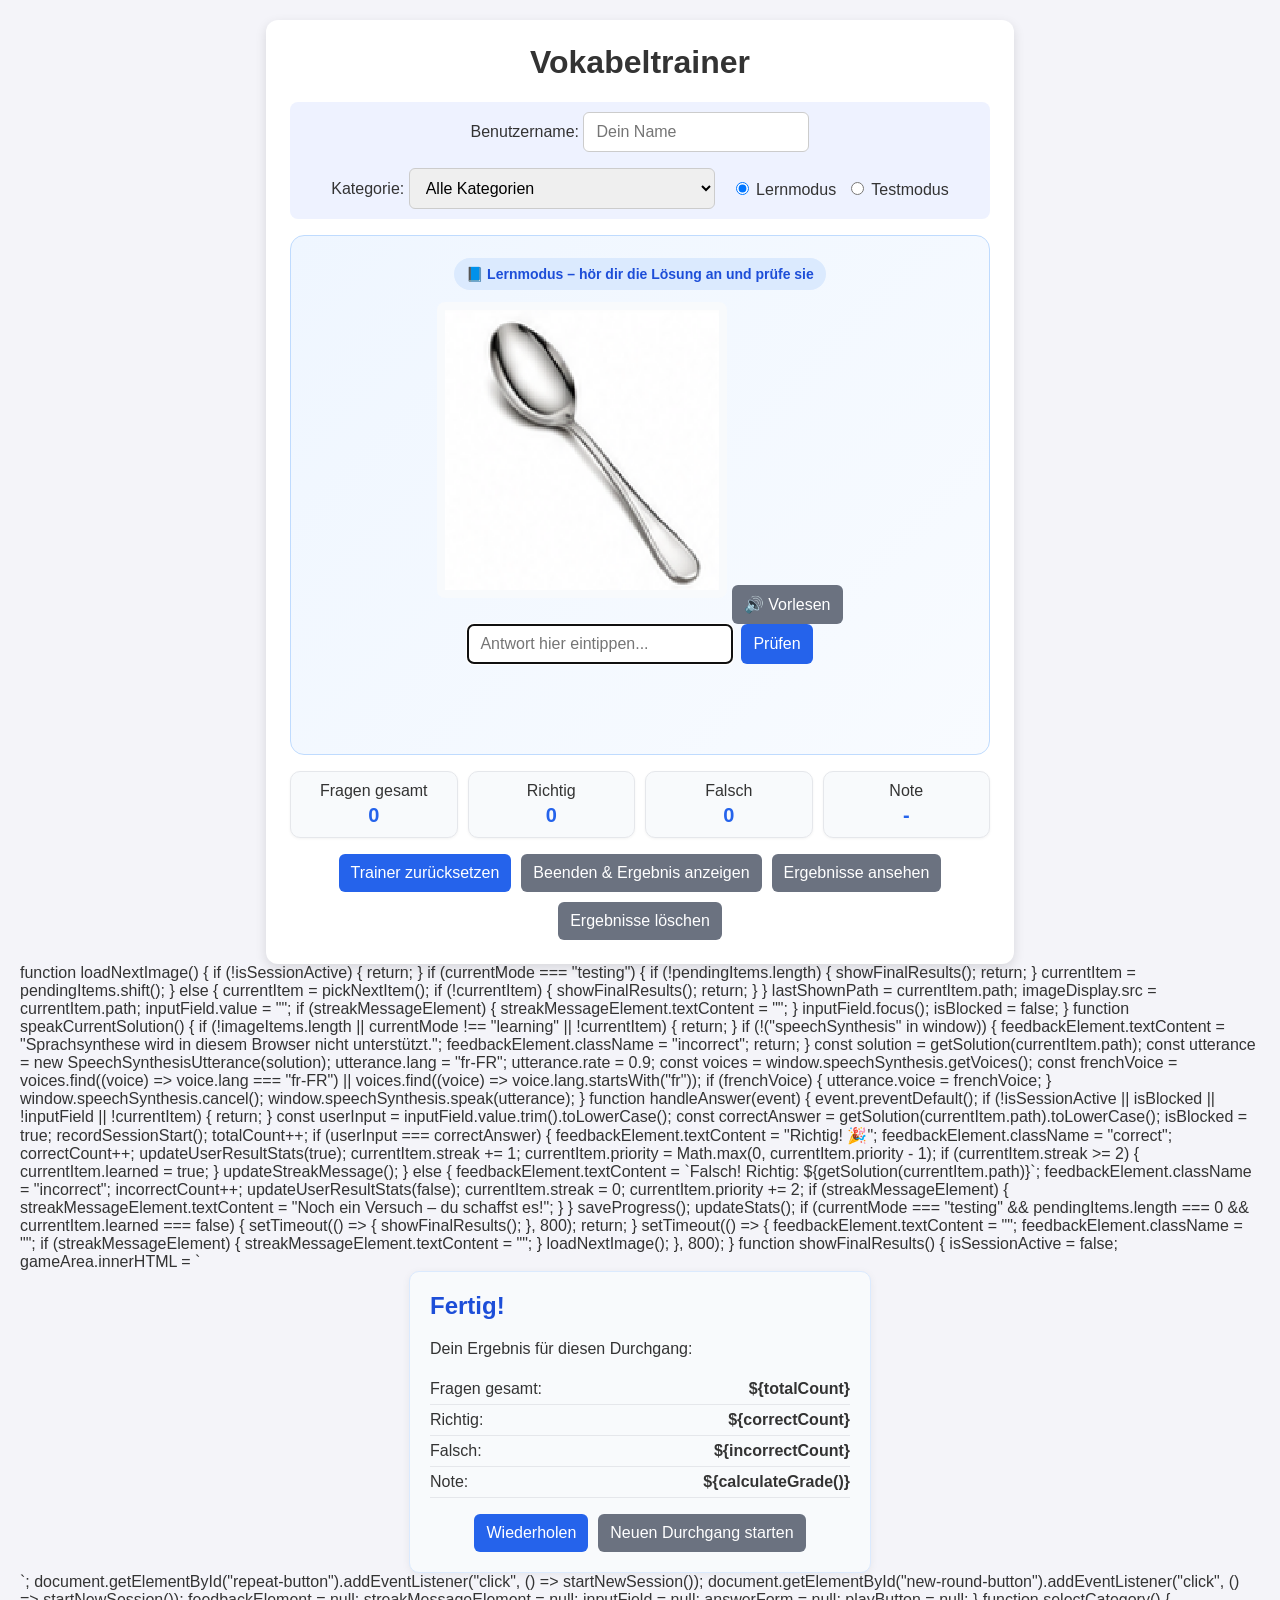
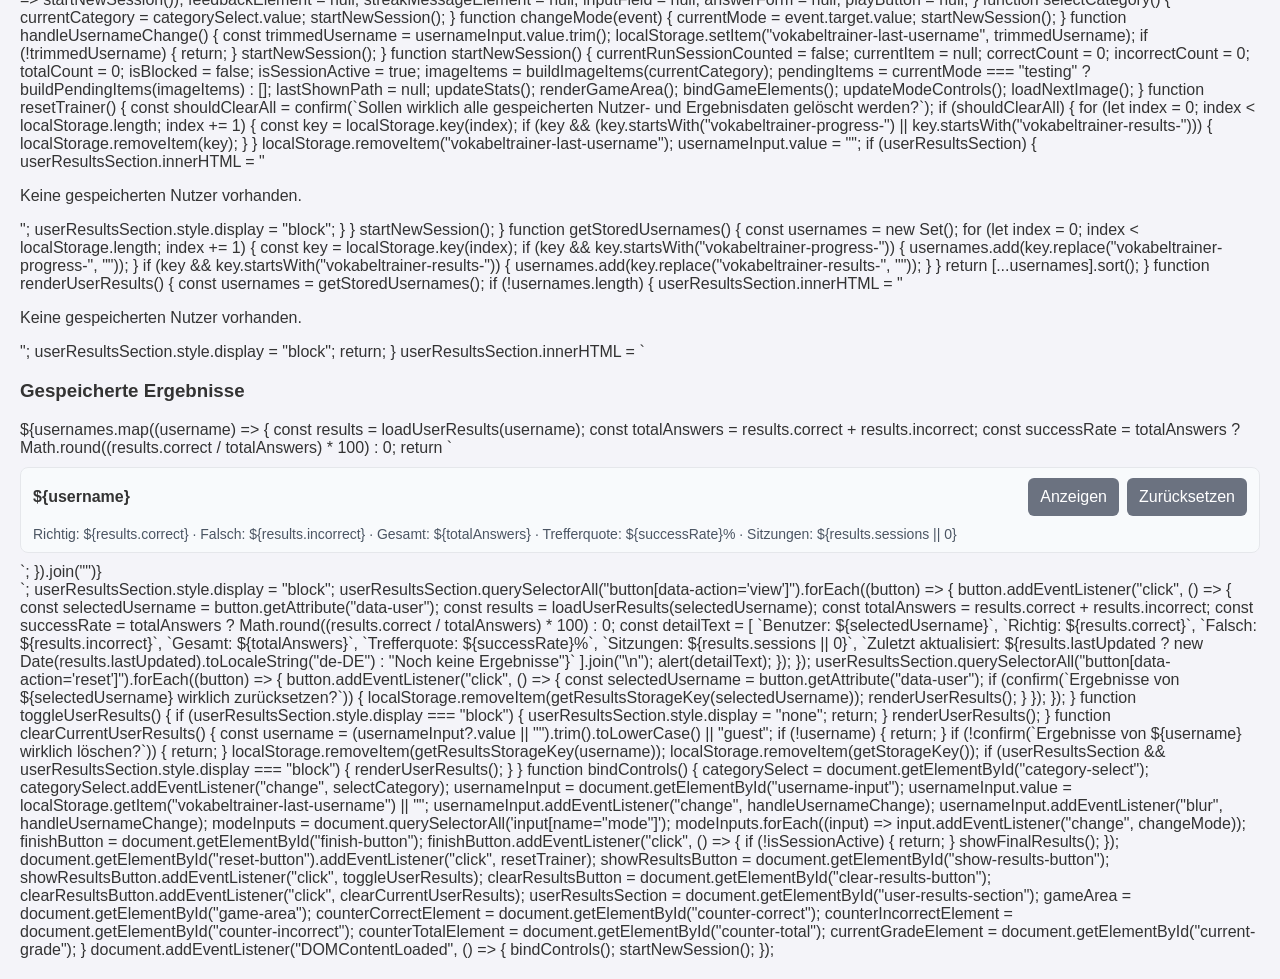
==== commit 85f01ab0: "chore: clean HTML remove static category options and stray JS" ====
--- a/french-vocab-trainer.html
+++ b/french-vocab-trainer.html
@@ -18,15 +18,7 @@
 
             <label>
                 Kategorie:
-                <select id="category-select">
-                    <option value="all">Alle Kategorien</option>
-                    <option value="legumes">Les légumes</option>
-                    <option value="fruits">Les fruits</option>
-                    <option value="spices">Les épices</option>
-                    <option value="herbs">Les herbes aromatiques</option>
-                    <option value="inner_organs">Les organes internes</option>
-                    <option value="dishes">Les couverts les verres et la vaisselle</option>
-                </select>
+                <select id="category-select"></select>
             </label>
 
             <div class="mode-group">
@@ -67,336 +59,9 @@
     </div>
     <script src="categories.js"></script>
     <script src="script.js"></script>
-        
-			"pics/les herbes aromatiques/la livèche.png",
-			"pics/les herbes aromatiques/la marjolaine.png",
-			"pics/les herbes aromatiques/la menthe.png",
-			"pics/les herbes aromatiques/la mélisse.png",
-			"pics/les herbes aromatiques/la roquette.png",
-			"pics/les herbes aromatiques/la sarriette.png",
-			"pics/les herbes aromatiques/la sauge.png",
-			"pics/les herbes aromatiques/le basilic.png",
-			"pics/les herbes aromatiques/le cerfeuil.png",
-			"pics/les herbes aromatiques/le céleri perpétuel.png",
-			"pics/les herbes aromatiques/le laurier-sauce.png",
-			"pics/les herbes aromatiques/le laurier.png",
-			"pics/les herbes aromatiques/le persil.png",
-			"pics/les herbes aromatiques/le romarin.png",
-			"pics/les herbes aromatiques/le shiso.png",
-			"pics/les herbes aromatiques/le thym citron.png",
-			"pics/les herbes aromatiques/le thym.png",
-			"pics/les herbes aromatiques/l\'aneth.png",
-			"pics/les herbes aromatiques/l\'estragon.png",
-			"pics/les herbes aromatiques/l\'origan.png",
-        ];
-
-        const inner_organs = [
-			"pics/les organes internes/l'estomac.png",
-            "pics/les organes internes/l'œsophage.png",
-            "pics/les organes internes/la rate.png",
-            "pics/les organes internes/la vessie.png",
-            "pics/les organes internes/la vésicule biliaire.png",
-            "pics/les organes internes/le cerveau.png",
-            "pics/les organes internes/le cœur.png",
-            "pics/les organes internes/le foie.png",
-            "pics/les organes internes/le pancréas.png",
-            "pics/les organes internes/les intestins.png",
-            "pics/les organes internes/les organes internes.png",
-            "pics/les organes internes/les poumons.png",
-            "pics/les organes internes/les reins.png"
-        ];
-
-        const dishes = [
-            "pics/les couverts les verres et la vaisselle/l'assiette creuse.png",
-            "pics/les couverts les verres et la vaisselle/l'assiette plate.png",
-            "pics/les couverts les verres et la vaisselle/l'assiette à dessert.png",
-            "pics/les couverts les verres et la vaisselle/la cuillère à café.png",
-            "pics/les couverts les verres et la vaisselle/la cuillère.png",
-            "pics/les couverts les verres et la vaisselle/la fourchette à dessert.png",
-            "pics/les couverts les verres et la vaisselle/la fourchette.png",
-            "pics/les couverts les verres et la vaisselle/la louche.png",
-            "pics/les couverts les verres et la vaisselle/la petite assiette.png",
-            "pics/les couverts les verres et la vaisselle/la pince à servir.png",
-            "pics/les couverts les verres et la vaisselle/la salière.png",
-            "pics/les couverts les verres et la vaisselle/la saucière.png",
-            "pics/les couverts les verres et la vaisselle/la soupière.png",
-            "pics/les couverts les verres et la vaisselle/la tasse à expresso.png",
-            "pics/les couverts les verres et la vaisselle/la tasse.png",
-            "pics/les couverts les verres et la vaisselle/le bol à bouillon.png",
-            "pics/les couverts les verres et la vaisselle/le bol.png",
-            "pics/les couverts les verres et la vaisselle/le couteau.png",
-            "pics/les couverts les verres et la vaisselle/le gobelet.png",
-            "pics/les couverts les verres et la vaisselle/le plat caré.png",
-            "pics/les couverts les verres et la vaisselle/le plat ovale.png",
-            "pics/les couverts les verres et la vaisselle/le plat rectangulaire.png",
-            "pics/les couverts les verres et la vaisselle/le plat à compartiments.png",
-            "pics/les couverts les verres et la vaisselle/le poivrier.png",
-            "pics/les couverts les verres et la vaisselle/le pot à lait.png",
-            "pics/les couverts les verres et la vaisselle/le saladier.png",
-            "pics/les couverts les verres et la vaisselle/le sucrier.png",
-            "pics/les couverts les verres et la vaisselle/le verre.png",
-            "pics/les couverts les verres et la vaisselle/les couverts les verres et la vaisselle.png"
-        ];
-
-        let currentCategory = "all";
-        let currentMode = "learning";
-        let correctCount = 0;
-        let incorrectCount = 0;
-        let totalCount = 0;
-        let isBlocked = false;
-        let isSessionActive = true;
-        let imageItems = [];
-        let pendingItems = [];
-        let currentItem = null;
-        let lastShownPath = null;
-        let currentRunSessionCounted = false;
-
-        let imageDisplay;
-        let inputField;
-        let feedbackElement;
-        let streakMessageElement;
-        let counterCorrectElement;
-        let counterIncorrectElement;
-        let counterTotalElement;
-        let currentGradeElement;
-        let categorySelect;
-        let answerForm;
-        let playButton;
-        let finishButton;
-        let modeInputs;
-        let gameArea;
-        let usernameInput;
-        let userResultsSection;
-        let showResultsButton;
-        let clearResultsButton;
-
-        function getImagesForCategory(selection) {
-            if (selection === "legumes") {
-                return [...legumes];
-            }
-            if (selection === "fruits") {
-                return [...fruits];
-            }
-            if (selection === "spices") {
-                return [...spices];
-            }
-            if (selection === "herbs") {
-                return [...herbs];
-            }
-            if (selection === "inner_organs") {
-                return [...inner_organs];
-            }
-            if (selection === "dishes") {
-                return [...dishes];
-            }   
-            return [...legumes, ...fruits, ...spices, ...herbs, ...inner_organs, ...dishes];
-        }
-
-        function getStorageKey() {
-            const username = (usernameInput?.value || "").trim().toLowerCase() || "guest";
-            return `vokabeltrainer-progress-${username}`;
-        }
-
-        function getResultsStorageKey(usernameOverride) {
-            const username = (usernameOverride || usernameInput?.value || "").trim().toLowerCase() || "guest";
-            return `vokabeltrainer-results-${username}`;
-        }
-
-        function loadProgress() {
-            try {
-                const savedProgress = localStorage.getItem(getStorageKey());
-                return savedProgress ? JSON.parse(savedProgress) : {};
-            } catch (error) {
-                return {};
-            }
-        }
-
-        function saveProgress() {
-            const progress = {};
-            imageItems.forEach((item) => {
-                progress[item.path] = {
-                    priority: item.priority,
-                    streak: item.streak,
-                    learned: item.learned
-                };
-            });
-            localStorage.setItem(getStorageKey(), JSON.stringify(progress));
-        }
-
-        function loadUserResults(usernameOverride) {
-            try {
-                const savedResults = localStorage.getItem(getResultsStorageKey(usernameOverride));
-                return savedResults ? JSON.parse(savedResults) : { correct: 0, incorrect: 0, sessions: 0, lastUpdated: null };
-            } catch (error) {
-                return { correct: 0, incorrect: 0, sessions: 0, lastUpdated: null };
-            }
-        }
-
-        function saveUserResults(results, usernameOverride) {
-            localStorage.setItem(getResultsStorageKey(usernameOverride), JSON.stringify(results));
-        }
-
-        function updateUserResultStats(isCorrect) {
-            const username = (usernameInput?.value || "").trim().toLowerCase() || "guest";
-            const results = loadUserResults(username);
-            if (isCorrect) {
-                results.correct += 1;
-            } else {
-                results.incorrect += 1;
-            }
-            results.lastUpdated = new Date().toISOString();
-            saveUserResults(results, username);
-        }
-
-        function recordSessionStart() {
-            if (currentRunSessionCounted) {
-                return;
-            }
-
-            currentRunSessionCounted = true;
-            const username = (usernameInput?.value || "").trim().toLowerCase() || "guest";
-            const results = loadUserResults(username);
-            results.sessions += 1;
-            results.lastUpdated = new Date().toISOString();
-            saveUserResults(results, username);
-        }
-
-        function buildImageItems(selection) {
-            const paths = getImagesForCategory(selection);
-            const savedProgress = loadProgress();
-            return paths.map((path) => {
-                const savedItem = savedProgress[path] || {};
-                return {
-                    path,
-                    priority: savedItem.priority || 0,
-                    streak: savedItem.streak || 0,
-                    learned: Boolean(savedItem.learned)
-                };
-            });
-        }
-
-        function shuffleItems(items) {
-            const shuffledItems = [...items];
-            shuffledItems.sort(() => Math.random() - 0.5);
-            return shuffledItems;
-        }
-
-        function getSolution(filePath) {
-            const fileName = filePath.split('/').pop();
-            return fileName.split('.').slice(0, -1).join('.');
-        }
-
-        function calculateGrade() {
-            if (totalCount === 0) return "-";
-            const successRate = (correctCount / totalCount) * 100;
-
-            if (successRate >= 91) return "1";
-            if (successRate >= 81) return "2";
-            if (successRate >= 71) return "3";
-            if (successRate >= 61) return "4";
-            if (successRate >= 50) return "5";
-            return "6";
-        }
-
-        function updateStats() {
-            counterCorrectElement.textContent = correctCount;
-            counterIncorrectElement.textContent = incorrectCount;
-            counterTotalElement.textContent = totalCount;
-            currentGradeElement.textContent = calculateGrade();
-        }
-
-        function updateStreakMessage() {
-            if (!streakMessageElement) {
-                return;
-            }
-            if (!currentItem || currentItem.streak < 2) {
-                streakMessageElement.textContent = "";
-                return;
-            }
-            streakMessageElement.textContent = `Super! ${currentItem.streak} richtige in Folge 🔥`;
-        }
-
-        function renderGameArea() {
-            const isTestingMode = currentMode === "testing";
-            gameArea.className = isTestingMode ? "mode-testing" : "mode-learning";
-            gameArea.innerHTML = `
-                <div class="game-card">
-                    <div class="mode-banner ${isTestingMode ? "testing" : "learning"}">
-                        ${isTestingMode ? "🧪 Testmodus – direkt antworten" : "📘 Lernmodus – hör dir die Lösung an und prüfe sie"}
-                    </div>
-                    <img id="image-display" src="" alt="Vokabel Bild">
-                    ${isTestingMode ? "" : '<button id="play-button" type="button" class="btn-secondary">🔊 Vorlesen</button>'}
-                    <br>
-                    <form id="answer-form" action="javascript:void(0);">
-                        <input type="text" id="input-field" placeholder="Antwort hier eintippen..." autocomplete="off" autofocus>
-                        <button type="submit">Prüfen</button>
-                    </form>
-                    <div id="feedback"></div>
-                    <div id="streak-message" class="streak-message"></div>
-                </div>
-            `;
-        }
-
-        function bindGameElements() {
-            imageDisplay = document.getElementById("image-display");
-            inputField = document.getElementById("input-field");
-            feedbackElement = document.getElementById("feedback");
-            streakMessageElement = document.getElementById("streak-message");
-            answerForm = document.getElementById("answer-form");
-            playButton = document.getElementById("play-button");
-
-            answerForm.addEventListener("submit", handleAnswer);
-            if (playButton) {
-                playButton.addEventListener("click", speakCurrentSolution);
-            }
-        }
-
-        function updateModeControls() {
-            finishButton.style.display = currentMode === "learning" ? "inline-block" : "none";
-        }
-
-        function buildPendingItems(items) {
-            const queue = [];
-            const pool = [...items];
-            let previousPath = null;
-
-            while (pool.length > 0) {
-                const candidates = pool.filter((item) => item.path !== previousPath);
-                const availableCandidates = candidates.length > 0 ? candidates : pool;
-                const selectedIndex = Math.floor(Math.random() * availableCandidates.length);
-                const selectedItem = availableCandidates[selectedIndex];
-
-                queue.push(selectedItem);
-                previousPath = selectedItem.path;
-                pool.splice(pool.indexOf(selectedItem), 1);
-            }
-
-            return queue;
-        }
-
-        function pickNextItem() {
-            const availableItems = imageItems.filter((item) => !item.learned && item.path !== lastShownPath);
-            if (!availableItems.length) {
-                const fallbackItems = imageItems.filter((item) => !item.learned);
-                if (!fallbackItems.length) {
-                    return null;
-                }
-                return fallbackItems[Math.floor(Math.random() * fallbackItems.length)];
-            }
-
-            const highestPriority = Math.max(...availableItems.map((item) => item.priority));
-            const priorityItems = availableItems.filter((item) => item.priority === highestPriority);
-            const weightedItems = [];
-
-            priorityItems.forEach((item) => {
-                const weight = Math.max(1, 4 - item.priority);
-                for (let index = 0; index < weight; index += 1) {
-                    weightedItems.push(item);
-                }
-            });
-
-            return weightedItems[Math.floor(Math.random() * weightedItems.length)];
-        }
+
+</body>
+</html>
 
         function loadNextImage() {
             if (!isSessionActive) {
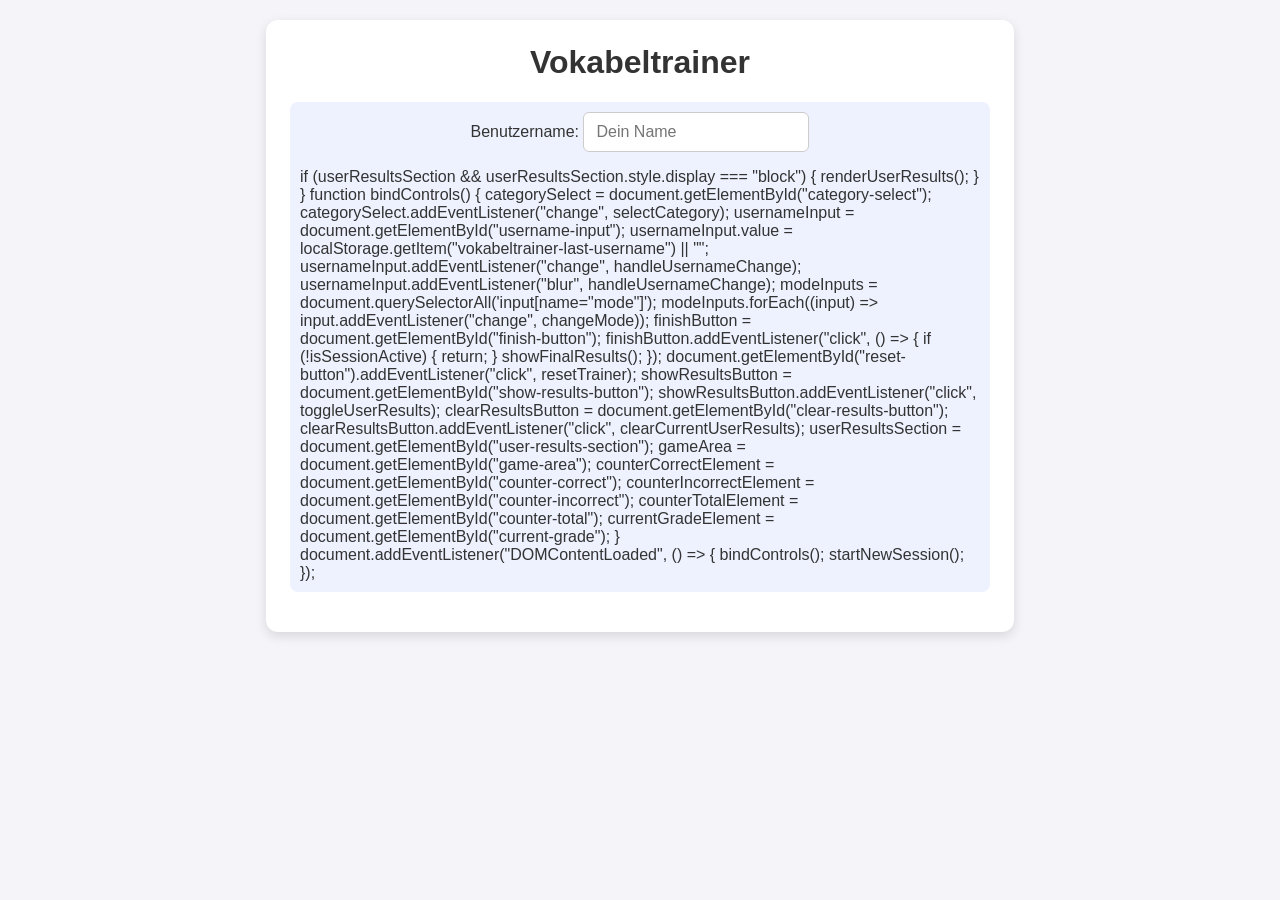
==== commit 1464166b: "fix(html): remove stray JS rendered after </html>" ====
--- a/french-vocab-trainer.html
+++ b/french-vocab-trainer.html
@@ -15,348 +15,11 @@
                 Benutzername:
                 <input type="text" id="username-input" placeholder="Dein Name" autocomplete="off">
             </label>
-
-            <label>
-                Kategorie:
-                <select id="category-select"></select>
-            </label>
-
-            <div class="mode-group">
-                <label><input type="radio" name="mode" value="learning" checked> Lernmodus</label>
-                <label><input type="radio" name="mode" value="testing"> Testmodus</label>
-            </div>
-        </div>
-
-        <div id="game-area"></div>
-
-        <div class="stats">
-            <div class="stat-card">
-                <div>Fragen gesamt</div>
-                <strong id="counter-total">0</strong>
-            </div>
-            <div class="stat-card">
-                <div>Richtig</div>
-                <strong id="counter-correct">0</strong>
-            </div>
-            <div class="stat-card">
-                <div>Falsch</div>
-                <strong id="counter-incorrect">0</strong>
-            </div>
-            <div class="stat-card">
-                <div>Note</div>
-                <strong id="current-grade">-</strong>
-            </div>
-        </div>
-
-        <div class="control-row">
-            <button id="reset-button" type="button">Trainer zurücksetzen</button>
-            <button id="finish-button" class="btn-secondary" type="button">Beenden & Ergebnis anzeigen</button>
-            <button id="show-results-button" class="btn-secondary" type="button">Ergebnisse ansehen</button>
-            <button id="clear-results-button" class="btn-secondary" type="button">Ergebnisse löschen</button>
-        </div>
-
-        <div id="user-results-section" class="user-results-section"></div>
-    </div>
     <script src="categories.js"></script>
     <script src="script.js"></script>
 
 </body>
 </html>
-
-        function loadNextImage() {
-            if (!isSessionActive) {
-                return;
-            }
-
-            if (currentMode === "testing") {
-                if (!pendingItems.length) {
-                    showFinalResults();
-                    return;
-                }
-                currentItem = pendingItems.shift();
-            } else {
-                currentItem = pickNextItem();
-                if (!currentItem) {
-                    showFinalResults();
-                    return;
-                }
-            }
-
-            lastShownPath = currentItem.path;
-            imageDisplay.src = currentItem.path;
-            inputField.value = "";
-            if (streakMessageElement) {
-                streakMessageElement.textContent = "";
-            }
-            inputField.focus();
-            isBlocked = false;
-        }
-
-        function speakCurrentSolution() {
-            if (!imageItems.length || currentMode !== "learning" || !currentItem) {
-                return;
-            }
-
-            if (!("speechSynthesis" in window)) {
-                feedbackElement.textContent = "Sprachsynthese wird in diesem Browser nicht unterstützt.";
-                feedbackElement.className = "incorrect";
-                return;
-            }
-
-            const solution = getSolution(currentItem.path);
-            const utterance = new SpeechSynthesisUtterance(solution);
-            utterance.lang = "fr-FR";
-            utterance.rate = 0.9;
-
-            const voices = window.speechSynthesis.getVoices();
-            const frenchVoice = voices.find((voice) => voice.lang === "fr-FR") || voices.find((voice) => voice.lang.startsWith("fr"));
-            if (frenchVoice) {
-                utterance.voice = frenchVoice;
-            }
-
-            window.speechSynthesis.cancel();
-            window.speechSynthesis.speak(utterance);
-        }
-
-        function handleAnswer(event) {
-            event.preventDefault();
-            if (!isSessionActive || isBlocked || !inputField || !currentItem) {
-                return;
-            }
-
-            const userInput = inputField.value.trim().toLowerCase();
-            const correctAnswer = getSolution(currentItem.path).toLowerCase();
-
-            isBlocked = true;
-            recordSessionStart();
-            totalCount++;
-
-            if (userInput === correctAnswer) {
-                feedbackElement.textContent = "Richtig! 🎉";
-                feedbackElement.className = "correct";
-                correctCount++;
-                updateUserResultStats(true);
-                currentItem.streak += 1;
-                currentItem.priority = Math.max(0, currentItem.priority - 1);
-                if (currentItem.streak >= 2) {
-                    currentItem.learned = true;
-                }
-                updateStreakMessage();
-            } else {
-                feedbackElement.textContent = `Falsch! Richtig: ${getSolution(currentItem.path)}`;
-                feedbackElement.className = "incorrect";
-                incorrectCount++;
-                updateUserResultStats(false);
-                currentItem.streak = 0;
-                currentItem.priority += 2;
-                if (streakMessageElement) {
-                    streakMessageElement.textContent = "Noch ein Versuch – du schaffst es!";
-                }
-            }
-
-            saveProgress();
-            updateStats();
-
-            if (currentMode === "testing" && pendingItems.length === 0 && currentItem.learned === false) {
-                setTimeout(() => {
-                    showFinalResults();
-                }, 800);
-                return;
-            }
-
-            setTimeout(() => {
-                feedbackElement.textContent = "";
-                feedbackElement.className = "";
-                if (streakMessageElement) {
-                    streakMessageElement.textContent = "";
-                }
-                loadNextImage();
-            }, 800);
-        }
-
-        function showFinalResults() {
-            isSessionActive = false;
-            gameArea.innerHTML = `
-                <div class="results-card">
-                    <h2>Fertig!</h2>
-                    <p>Dein Ergebnis für diesen Durchgang:</p>
-                    <div class="result-row"><span>Fragen gesamt:</span><strong>${totalCount}</strong></div>
-                    <div class="result-row"><span>Richtig:</span><strong>${correctCount}</strong></div>
-                    <div class="result-row"><span>Falsch:</span><strong>${incorrectCount}</strong></div>
-                    <div class="result-row"><span>Note:</span><strong>${calculateGrade()}</strong></div>
-                    <div class="results-actions">
-                        <button id="repeat-button" type="button">Wiederholen</button>
-                        <button id="new-round-button" class="btn-secondary" type="button">Neuen Durchgang starten</button>
-                    </div>
-                </div>
-            `;
-            document.getElementById("repeat-button").addEventListener("click", () => startNewSession());
-            document.getElementById("new-round-button").addEventListener("click", () => startNewSession());
-            feedbackElement = null;
-            streakMessageElement = null;
-            inputField = null;
-            answerForm = null;
-            playButton = null;
-        }
-
-        function selectCategory() {
-            currentCategory = categorySelect.value;
-            startNewSession();
-        }
-
-        function changeMode(event) {
-            currentMode = event.target.value;
-            startNewSession();
-        }
-
-        function handleUsernameChange() {
-            const trimmedUsername = usernameInput.value.trim();
-            localStorage.setItem("vokabeltrainer-last-username", trimmedUsername);
-
-            if (!trimmedUsername) {
-                return;
-            }
-
-            startNewSession();
-        }
-
-        function startNewSession() {
-            currentRunSessionCounted = false;
-            currentItem = null;
-            correctCount = 0;
-            incorrectCount = 0;
-            totalCount = 0;
-            isBlocked = false;
-            isSessionActive = true;
-            imageItems = buildImageItems(currentCategory);
-            pendingItems = currentMode === "testing" ? buildPendingItems(imageItems) : [];
-            lastShownPath = null;
-
-            updateStats();
-            renderGameArea();
-            bindGameElements();
-            updateModeControls();
-            loadNextImage();
-        }
-
-        function resetTrainer() {
-            const shouldClearAll = confirm(`Sollen wirklich alle gespeicherten Nutzer- und Ergebnisdaten gelöscht werden?`);
-
-            if (shouldClearAll) {
-                for (let index = 0; index < localStorage.length; index += 1) {
-                    const key = localStorage.key(index);
-                    if (key && (key.startsWith("vokabeltrainer-progress-") || key.startsWith("vokabeltrainer-results-"))) {
-                        localStorage.removeItem(key);
-                    }
-                }
-                localStorage.removeItem("vokabeltrainer-last-username");
-                usernameInput.value = "";
-
-                if (userResultsSection) {
-                    userResultsSection.innerHTML = "<p>Keine gespeicherten Nutzer vorhanden.</p>";
-                    userResultsSection.style.display = "block";
-                }
-            }
-
-            startNewSession();
-        }
-
-        function getStoredUsernames() {
-            const usernames = new Set();
-            for (let index = 0; index < localStorage.length; index += 1) {
-                const key = localStorage.key(index);
-                if (key && key.startsWith("vokabeltrainer-progress-")) {
-                    usernames.add(key.replace("vokabeltrainer-progress-", ""));
-                }
-                if (key && key.startsWith("vokabeltrainer-results-")) {
-                    usernames.add(key.replace("vokabeltrainer-results-", ""));
-                }
-            }
-            return [...usernames].sort();
-        }
-
-        function renderUserResults() {
-            const usernames = getStoredUsernames();
-            if (!usernames.length) {
-                userResultsSection.innerHTML = "<p>Keine gespeicherten Nutzer vorhanden.</p>";
-                userResultsSection.style.display = "block";
-                return;
-            }
-
-            userResultsSection.innerHTML = `
-                <h3>Gespeicherte Ergebnisse</h3>
-                <div class="user-results-list">
-                    ${usernames.map((username) => {
-                        const results = loadUserResults(username);
-                        const totalAnswers = results.correct + results.incorrect;
-                        const successRate = totalAnswers ? Math.round((results.correct / totalAnswers) * 100) : 0;
-                        return `
-                            <div class="user-results-item">
-                                <strong>${username}</strong>
-                                <div class="user-results-actions">
-                                    <button type="button" class="btn-secondary" data-user="${username}" data-action="view">Anzeigen</button>
-                                    <button type="button" class="btn-secondary" data-user="${username}" data-action="reset">Zurücksetzen</button>
-                                </div>
-                                <div style="width: 100%; color: #4b5563; font-size: 14px;">
-                                    Richtig: ${results.correct} · Falsch: ${results.incorrect} · Gesamt: ${totalAnswers} · Trefferquote: ${successRate}% · Sitzungen: ${results.sessions || 0}
-                                </div>
-                            </div>
-                        `;
-                    }).join("")}
-                </div>
-            `;
-            userResultsSection.style.display = "block";
-
-            userResultsSection.querySelectorAll("button[data-action='view']").forEach((button) => {
-                button.addEventListener("click", () => {
-                    const selectedUsername = button.getAttribute("data-user");
-                    const results = loadUserResults(selectedUsername);
-                    const totalAnswers = results.correct + results.incorrect;
-                    const successRate = totalAnswers ? Math.round((results.correct / totalAnswers) * 100) : 0;
-                    const detailText = [
-                        `Benutzer: ${selectedUsername}`,
-                        `Richtig: ${results.correct}`,
-                        `Falsch: ${results.incorrect}`,
-                        `Gesamt: ${totalAnswers}`,
-                        `Trefferquote: ${successRate}%`,
-                        `Sitzungen: ${results.sessions || 0}`,
-                        `Zuletzt aktualisiert: ${results.lastUpdated ? new Date(results.lastUpdated).toLocaleString("de-DE") : "Noch keine Ergebnisse"}`
-                    ].join("\n");
-                    alert(detailText);
-                });
-            });
-
-            userResultsSection.querySelectorAll("button[data-action='reset']").forEach((button) => {
-                button.addEventListener("click", () => {
-                    const selectedUsername = button.getAttribute("data-user");
-                    if (confirm(`Ergebnisse von ${selectedUsername} wirklich zurücksetzen?`)) {
-                        localStorage.removeItem(getResultsStorageKey(selectedUsername));
-                        renderUserResults();
-                    }
-                });
-            });
-        }
-
-        function toggleUserResults() {
-            if (userResultsSection.style.display === "block") {
-                userResultsSection.style.display = "none";
-                return;
-            }
-            renderUserResults();
-        }
-
-        function clearCurrentUserResults() {
-            const username = (usernameInput?.value || "").trim().toLowerCase() || "guest";
-            if (!username) {
-                return;
-            }
-
-            if (!confirm(`Ergebnisse von ${username} wirklich löschen?`)) {
-                return;
-            }
-
-            localStorage.removeItem(getResultsStorageKey(username));
-            localStorage.removeItem(getStorageKey());
             if (userResultsSection && userResultsSection.style.display === "block") {
                 renderUserResults();
             }
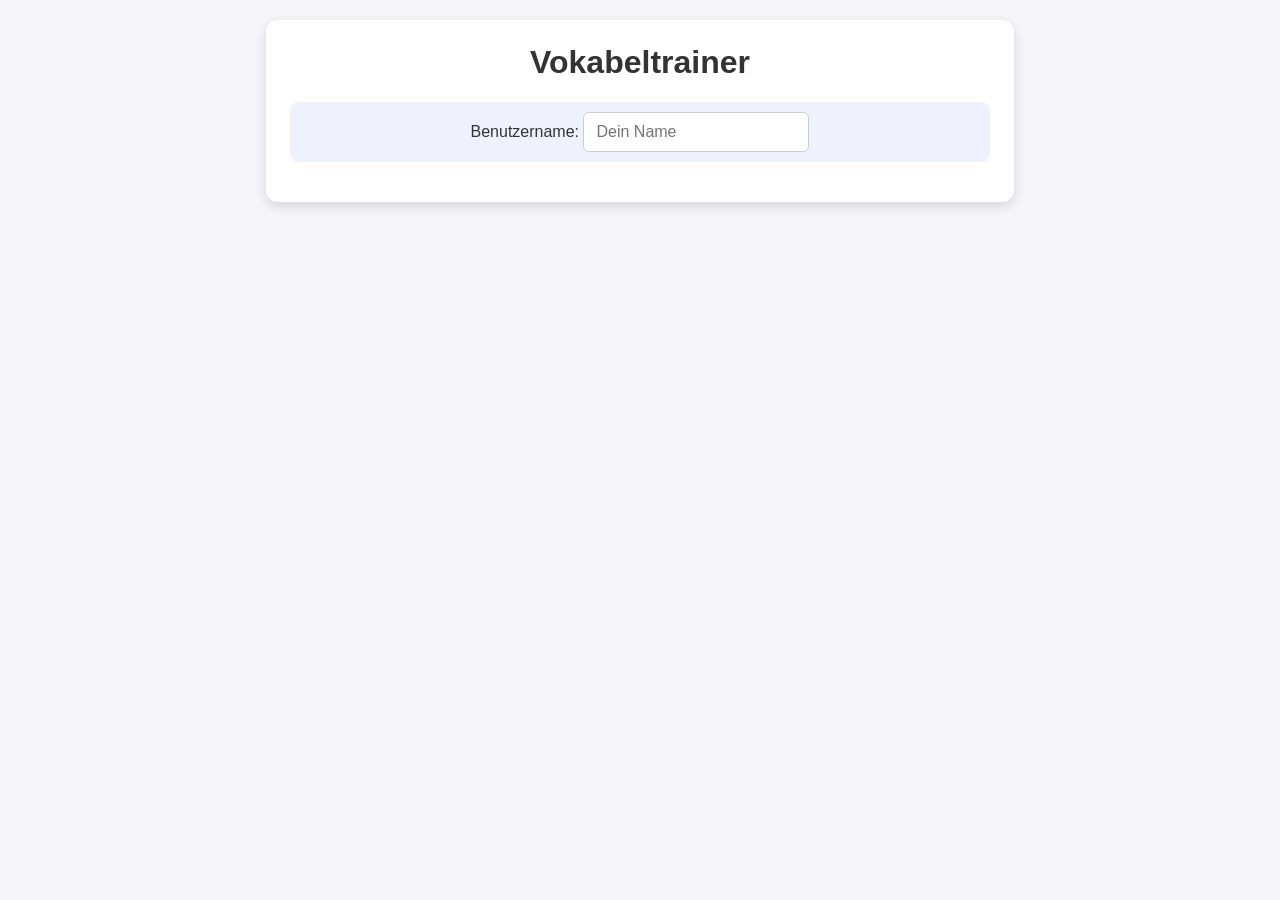
==== commit d07fe9ec: "chore: regenerate categories.js from pics (skill run)" ====
--- a/french-vocab-trainer.html
+++ b/french-vocab-trainer.html
@@ -20,48 +20,3 @@
 
 </body>
 </html>
-            if (userResultsSection && userResultsSection.style.display === "block") {
-                renderUserResults();
-            }
-        }
-
-        function bindControls() {
-            categorySelect = document.getElementById("category-select");
-            categorySelect.addEventListener("change", selectCategory);
-
-            usernameInput = document.getElementById("username-input");
-            usernameInput.value = localStorage.getItem("vokabeltrainer-last-username") || "";
-            usernameInput.addEventListener("change", handleUsernameChange);
-            usernameInput.addEventListener("blur", handleUsernameChange);
-
-            modeInputs = document.querySelectorAll('input[name="mode"]');
-            modeInputs.forEach((input) => input.addEventListener("change", changeMode));
-
-            finishButton = document.getElementById("finish-button");
-            finishButton.addEventListener("click", () => {
-                if (!isSessionActive) {
-                    return;
-                }
-                showFinalResults();
-            });
-
-            document.getElementById("reset-button").addEventListener("click", resetTrainer);
-            showResultsButton = document.getElementById("show-results-button");
-            showResultsButton.addEventListener("click", toggleUserResults);
-            clearResultsButton = document.getElementById("clear-results-button");
-            clearResultsButton.addEventListener("click", clearCurrentUserResults);
-            userResultsSection = document.getElementById("user-results-section");
-            gameArea = document.getElementById("game-area");
-            counterCorrectElement = document.getElementById("counter-correct");
-            counterIncorrectElement = document.getElementById("counter-incorrect");
-            counterTotalElement = document.getElementById("counter-total");
-            currentGradeElement = document.getElementById("current-grade");
-        }
-
-        document.addEventListener("DOMContentLoaded", () => {
-            bindControls();
-            startNewSession();
-        });
-    </script>
-</body>
-</html>
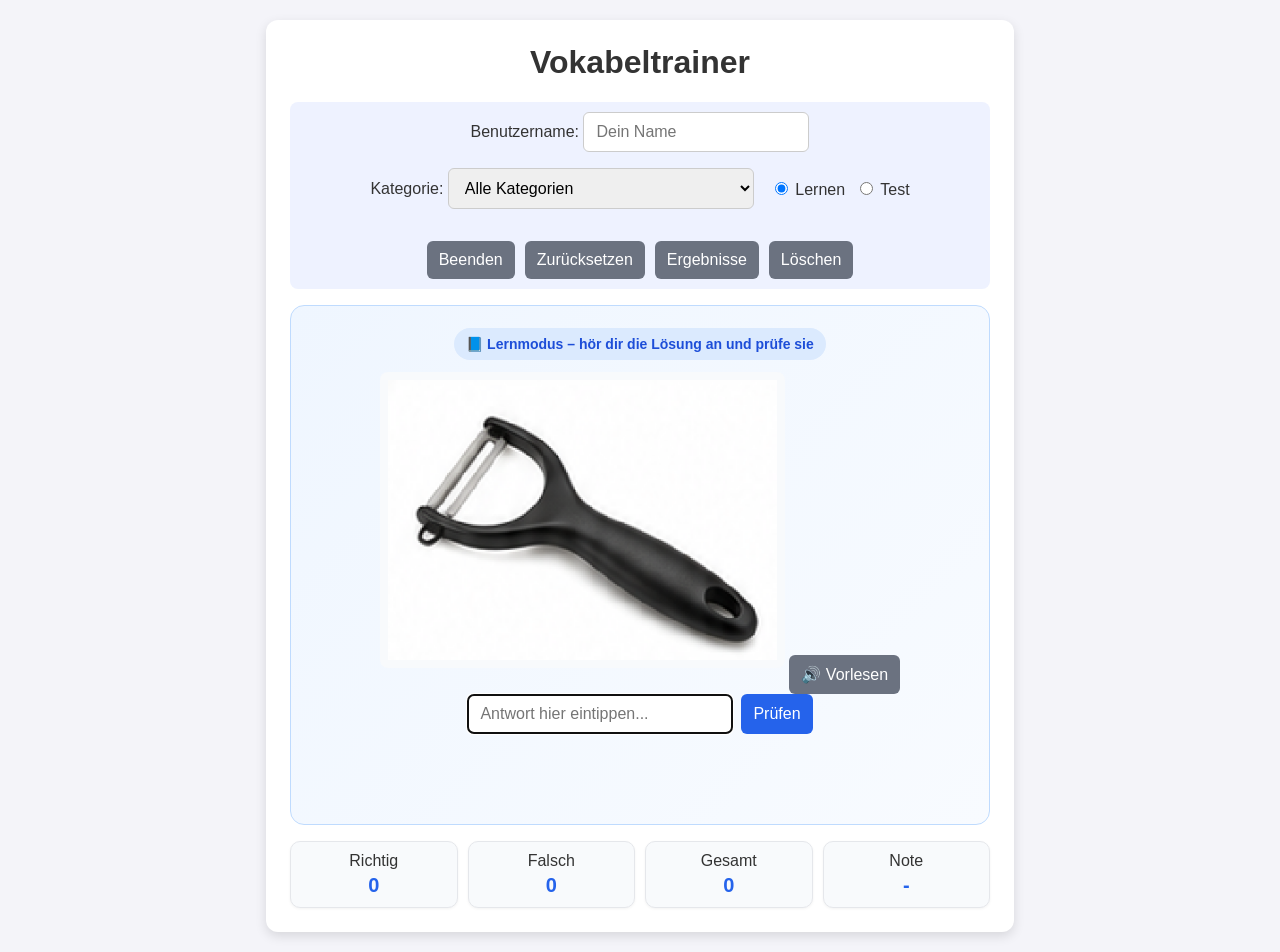
==== commit 54e02080: "fix(ui): restore HTML structure and robust image loading" ====
--- a/french-vocab-trainer.html
+++ b/french-vocab-trainer.html
@@ -15,8 +15,38 @@
                 Benutzername:
                 <input type="text" id="username-input" placeholder="Dein Name" autocomplete="off">
             </label>
+
+            <label>
+                Kategorie:
+                <select id="category-select"></select>
+            </label>
+
+            <div class="mode-group">
+                <label><input type="radio" name="mode" value="learning" checked> Lernen</label>
+                <label><input type="radio" name="mode" value="testing"> Test</label>
+            </div>
+
+            <div class="control-row">
+                <button id="finish-button" class="btn-secondary">Beenden</button>
+                <button id="reset-button" class="btn-secondary">Zurücksetzen</button>
+                <button id="show-results-button" class="btn-secondary">Ergebnisse</button>
+                <button id="clear-results-button" class="btn-secondary">Löschen</button>
+            </div>
+        </div>
+
+        <div id="game-area"></div>
+
+        <div class="stats">
+            <div class="stat-card">Richtig<br><strong id="counter-correct">0</strong></div>
+            <div class="stat-card">Falsch<br><strong id="counter-incorrect">0</strong></div>
+            <div class="stat-card">Gesamt<br><strong id="counter-total">0</strong></div>
+            <div class="stat-card">Note<br><strong id="current-grade">-</strong></div>
+        </div>
+
+        <div id="user-results-section" class="user-results-section"></div>
+    </div>
+
     <script src="categories.js"></script>
     <script src="script.js"></script>
-
 </body>
 </html>
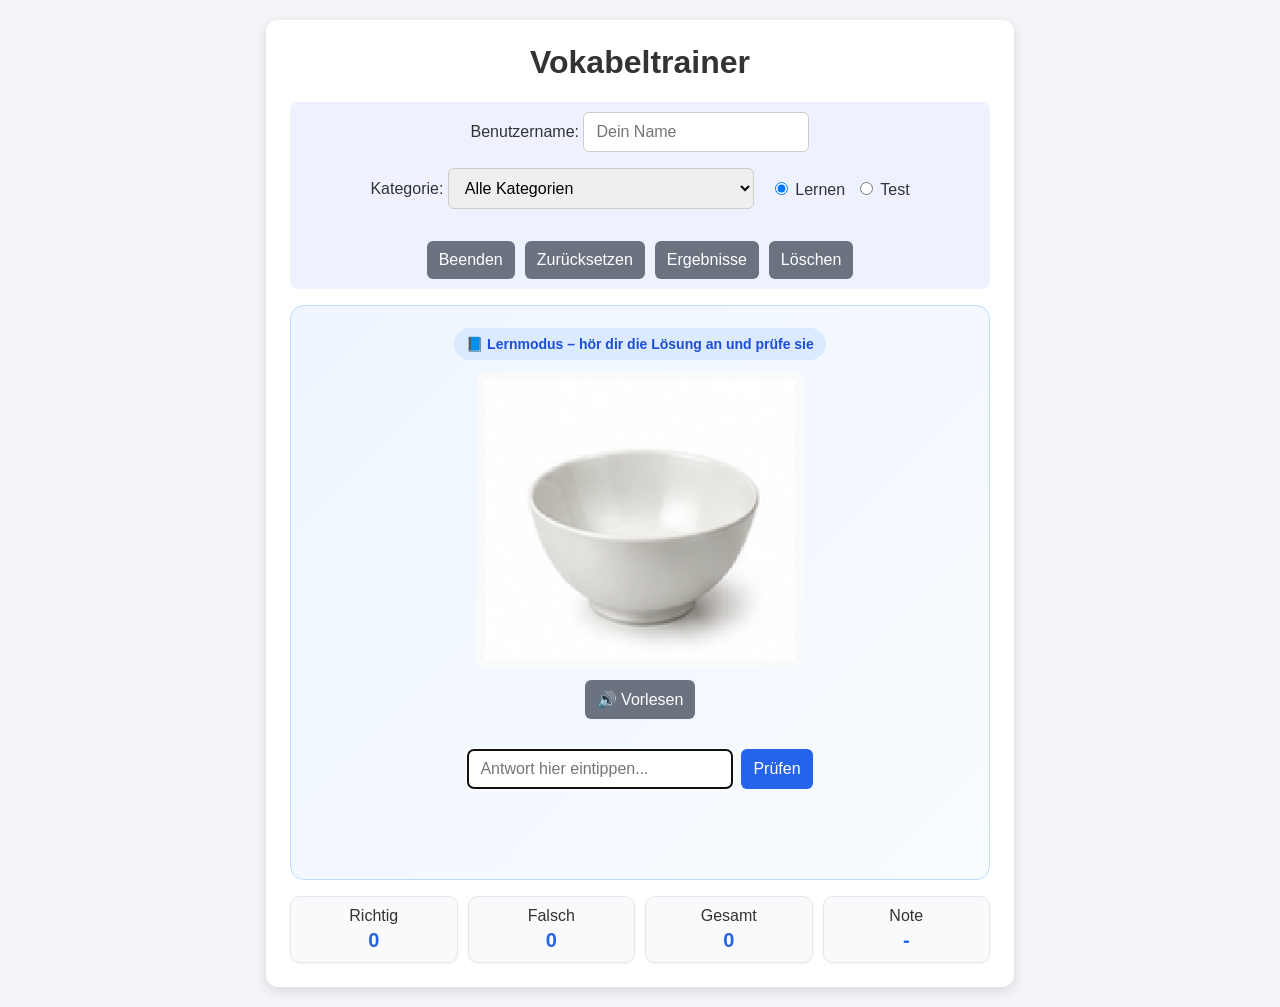
==== commit 67ec68df: "Restructure app assets and category data" ====
--- a/french-vocab-trainer.html
+++ b/french-vocab-trainer.html
@@ -1,52 +1,81 @@
-<!DOCTYPE html>
+<!doctype html>
 <html lang="de">
-<head>
-    <meta charset="UTF-8">
-    <meta name="viewport" content="width=device-width, initial-scale=1.0">
+  <head>
+    <meta charset="UTF-8" />
+    <meta name="viewport" content="width=device-width, initial-scale=1.0" />
     <title>Bild-Vokabeltrainer</title>
-    <link rel="stylesheet" href="style.css">
-</head>
-<body>
+    <link rel="stylesheet" href="style/style.css" />
+  </head>
+  <body>
     <div class="container">
-        <h1>Vokabeltrainer</h1>
+      <h1>Vokabeltrainer</h1>
 
-        <div class="options">
-            <label>
-                Benutzername:
-                <input type="text" id="username-input" placeholder="Dein Name" autocomplete="off">
-            </label>
+      <div class="options">
+        <label>
+          Benutzername:
+          <input
+            type="text"
+            id="username-input"
+            placeholder="Dein Name"
+            autocomplete="off"
+          />
+        </label>
 
-            <label>
-                Kategorie:
-                <select id="category-select"></select>
-            </label>
+        <label>
+          Kategorie:
+          <select id="category-select"></select>
+        </label>
 
-            <div class="mode-group">
-                <label><input type="radio" name="mode" value="learning" checked> Lernen</label>
-                <label><input type="radio" name="mode" value="testing"> Test</label>
-            </div>
-
-            <div class="control-row">
-                <button id="finish-button" class="btn-secondary">Beenden</button>
-                <button id="reset-button" class="btn-secondary">Zurücksetzen</button>
-                <button id="show-results-button" class="btn-secondary">Ergebnisse</button>
-                <button id="clear-results-button" class="btn-secondary">Löschen</button>
-            </div>
+        <div class="mode-group">
+          <label
+            ><input type="radio" name="mode" value="learning" checked />
+            Lernen</label
+          >
+          <label><input type="radio" name="mode" value="testing" /> Test</label>
         </div>
 
-        <div id="game-area"></div>
+        <div class="control-row">
+          <button id="finish-button" class="btn-secondary">Beenden</button>
+          <button id="reset-button" class="btn-secondary">Zurücksetzen</button>
+          <button id="show-results-button" class="btn-secondary">
+            Ergebnisse
+          </button>
+          <button id="clear-results-button" class="btn-secondary">
+            Löschen
+          </button>
+        </div>
+      </div>
 
-        <div class="stats">
-            <div class="stat-card">Richtig<br><strong id="counter-correct">0</strong></div>
-            <div class="stat-card">Falsch<br><strong id="counter-incorrect">0</strong></div>
-            <div class="stat-card">Gesamt<br><strong id="counter-total">0</strong></div>
-            <div class="stat-card">Note<br><strong id="current-grade">-</strong></div>
+      <div id="game-area"></div>
+
+      <div class="stats">
+        <div class="stat-card">
+          Richtig<br /><strong id="counter-correct">0</strong>
         </div>
+        <div class="stat-card">
+          Falsch<br /><strong id="counter-incorrect">0</strong>
+        </div>
+        <div class="stat-card">
+          Gesamt<br /><strong id="counter-total">0</strong>
+        </div>
+        <div class="stat-card">
+          Note<br /><strong id="current-grade">-</strong>
+        </div>
+      </div>
 
-        <div id="user-results-section" class="user-results-section"></div>
+      <div id="user-results-section" class="user-results-section"></div>
     </div>
 
-    <script src="categories.js"></script>
-    <script src="script.js"></script>
-</body>
+    <script src="data/couverts-verres-vaisselle.js"></script>
+    <script src="data/fruits.js"></script>
+    <script src="data/herbes-aromatiques.js"></script>
+    <script src="data/organes-internes.js"></script>
+    <script src="data/legumes.js"></script>
+    <script src="data/legumineuses.js"></script>
+    <script src="data/metiers-manuels.js"></script>
+    <script src="data/moyens-de-transport.js"></script>
+    <script src="data/ustensiles-de-cuisine.js"></script>
+    <script src="data/epices.js"></script>
+    <script src="app/script.js"></script>
+  </body>
 </html>
--- a/style/style.css
+++ b/style/style.css
@@ -0,0 +1,253 @@
+body {
+  font-family: Arial, sans-serif;
+  background: #f4f4f9;
+  color: #333;
+  margin: 0;
+  padding: 20px;
+}
+
+.container {
+  max-width: 700px;
+  margin: 0 auto;
+  background: #fff;
+  padding: 24px;
+  border-radius: 12px;
+  box-shadow: 0 4px 12px rgba(0, 0, 0, 0.12);
+}
+
+h1 {
+  margin-top: 0;
+  text-align: center;
+}
+
+.options {
+  display: flex;
+  flex-wrap: wrap;
+  justify-content: center;
+  gap: 16px;
+  align-items: center;
+  background: #eef2ff;
+  padding: 10px;
+  border-radius: 8px;
+  margin-bottom: 16px;
+}
+
+select,
+input[type="text"],
+button {
+  font-size: 16px;
+  padding: 10px 12px;
+  border-radius: 6px;
+  border: 1px solid #ccc;
+}
+
+button {
+  cursor: pointer;
+  background: #2563eb;
+  color: white;
+  border: none;
+}
+
+button:hover {
+  background: #1d4ed8;
+}
+
+.control-row {
+  display: flex;
+  justify-content: center;
+  gap: 10px;
+  flex-wrap: wrap;
+  margin-top: 16px;
+}
+
+.btn-secondary {
+  background: #6b7280;
+}
+
+.btn-secondary:hover {
+  background: #4b5563;
+}
+
+#game-area {
+  text-align: center;
+  padding: 6px;
+  border-radius: 14px;
+  transition: all 0.2s ease;
+}
+
+#game-area.mode-learning {
+  background: linear-gradient(135deg, #eff6ff, #f8fbff);
+  border: 1px solid #bfdbfe;
+}
+
+#game-area.mode-testing {
+  background: linear-gradient(135deg, #fff7ed, #fffbeb);
+  border: 1px solid #fed7aa;
+}
+
+.game-card {
+  padding: 16px;
+  border-radius: 12px;
+}
+
+.mode-banner {
+  display: inline-flex;
+  align-items: center;
+  justify-content: center;
+  gap: 8px;
+  padding: 8px 12px;
+  border-radius: 999px;
+  font-weight: bold;
+  margin-bottom: 12px;
+  font-size: 14px;
+}
+
+.mode-banner.learning {
+  background: #dbeafe;
+  color: #1d4ed8;
+}
+
+.mode-banner.testing {
+  background: #fde68a;
+  color: #92400e;
+}
+
+#image-display {
+  display: block;
+  max-width: 100%;
+  max-height: 280px;
+  object-fit: contain;
+  margin: 0 auto 12px;
+  border-radius: 8px;
+  background: #f8fafc;
+  padding: 8px;
+}
+
+#play-button {
+  display: block;
+  margin: 0 auto 12px;
+}
+
+#answer-form {
+  display: flex;
+  justify-content: center;
+  gap: 8px;
+  flex-wrap: wrap;
+  margin-bottom: 10px;
+}
+
+#input-field {
+  min-width: 240px;
+}
+
+#feedback {
+  min-height: 26px;
+  font-weight: bold;
+  margin-top: 6px;
+}
+
+.correct {
+  color: #15803d;
+}
+
+.incorrect {
+  color: #dc2626;
+}
+
+.stats {
+  display: grid;
+  grid-template-columns: repeat(auto-fit, minmax(120px, 1fr));
+  gap: 10px;
+  margin-top: 16px;
+}
+
+.stat-card {
+  background: #f8fafc;
+  border: 1px solid #e5e7eb;
+  border-radius: 10px;
+  padding: 10px;
+  text-align: center;
+  box-shadow: 0 1px 3px rgba(0, 0, 0, 0.05);
+}
+
+.stat-card strong {
+  display: block;
+  font-size: 20px;
+  color: #2563eb;
+  margin-top: 4px;
+}
+
+.streak-message {
+  min-height: 24px;
+  margin-top: 8px;
+  font-weight: bold;
+  color: #2563eb;
+}
+
+.mode-group {
+  display: flex;
+  gap: 10px;
+  align-items: center;
+}
+
+.results-card {
+  background: #f8fafc;
+  border: 1px solid #dbeafe;
+  border-radius: 10px;
+  padding: 20px;
+  max-width: 420px;
+  margin: 0 auto;
+  box-shadow: 0 2px 8px rgba(0, 0, 0, 0.06);
+}
+
+.results-card h2 {
+  margin-top: 0;
+  color: #1d4ed8;
+}
+
+.result-row {
+  display: flex;
+  justify-content: space-between;
+  padding: 6px 0;
+  border-bottom: 1px solid #e5e7eb;
+}
+
+.results-actions {
+  display: flex;
+  justify-content: center;
+  gap: 10px;
+  flex-wrap: wrap;
+  margin-top: 16px;
+}
+
+.user-results-section {
+  margin-top: 24px;
+  padding-top: 16px;
+  border-top: 1px solid #e5e7eb;
+  display: none;
+}
+
+.user-results-list {
+  display: flex;
+  flex-direction: column;
+  gap: 10px;
+  margin-top: 12px;
+}
+
+.user-results-item {
+  display: flex;
+  justify-content: space-between;
+  align-items: center;
+  flex-wrap: wrap;
+  gap: 10px;
+  padding: 10px 12px;
+  background: #f8fafc;
+  border: 1px solid #e5e7eb;
+  border-radius: 8px;
+}
+
+.user-results-actions {
+  display: flex;
+  gap: 8px;
+  flex-wrap: wrap;
+}
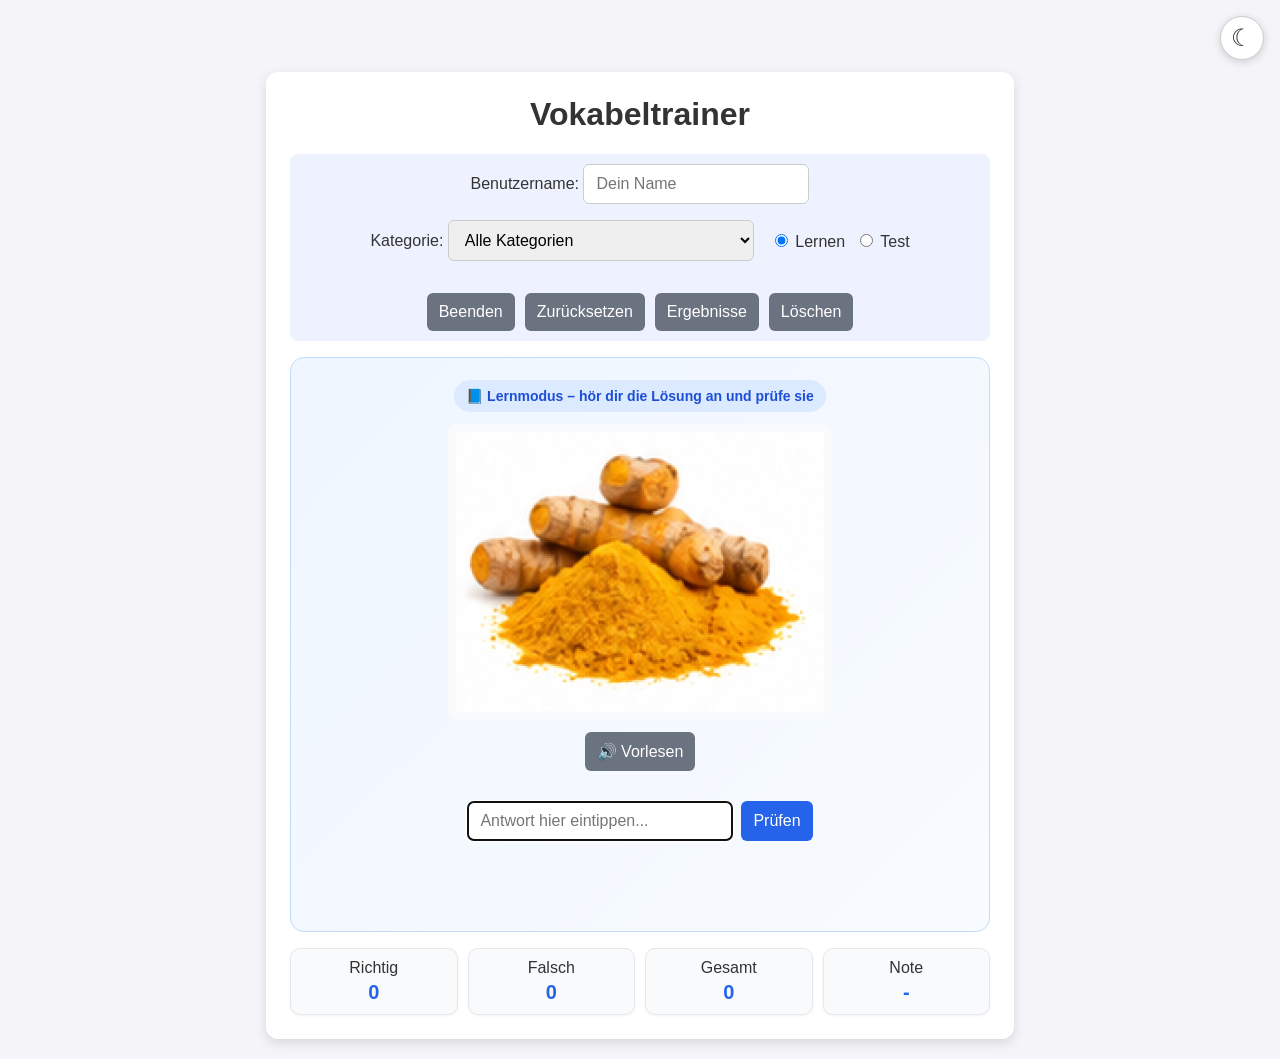
==== commit 57782bb3: "Add persistent dark mode toggle" ====
--- a/french-vocab-trainer.html
+++ b/french-vocab-trainer.html
@@ -7,6 +7,16 @@
     <link rel="stylesheet" href="style/style.css" />
   </head>
   <body>
+    <button
+      id="theme-toggle"
+      class="theme-toggle"
+      type="button"
+      aria-label="Nachtmodus aktivieren"
+      title="Nachtmodus aktivieren"
+    >
+      <span aria-hidden="true">☾</span>
+    </button>
+
     <div class="container">
       <h1>Vokabeltrainer</h1>
 
--- a/style/style.css
+++ b/style/style.css
@@ -1,15 +1,55 @@
+:root {
+  --page-background: #f4f4f9;
+  --surface: #fff;
+  --text: #333;
+  --border: #ccc;
+  --muted-surface: #f8fafc;
+}
+
 body {
   font-family: Arial, sans-serif;
-  background: #f4f4f9;
-  color: #333;
+  background: var(--page-background);
+  color: var(--text);
   margin: 0;
-  padding: 20px;
+  padding: 72px 20px 20px;
+  transition:
+    background 0.2s ease,
+    color 0.2s ease;
+}
+
+body.dark-mode {
+  --page-background: #111827;
+  --surface: #1f2937;
+  --text: #e5e7eb;
+  --border: #4b5563;
+  --muted-surface: #273449;
+}
+
+.theme-toggle {
+  position: fixed;
+  top: 16px;
+  right: 16px;
+  z-index: 10;
+  width: 44px;
+  height: 44px;
+  padding: 0;
+  border: 1px solid var(--border);
+  border-radius: 50%;
+  background: var(--surface);
+  color: var(--text);
+  font-size: 24px;
+  line-height: 1;
+  box-shadow: 0 2px 8px rgba(0, 0, 0, 0.16);
+}
+
+.theme-toggle:hover {
+  background: var(--muted-surface);
 }
 
 .container {
   max-width: 700px;
   margin: 0 auto;
-  background: #fff;
+  background: var(--surface);
   padding: 24px;
   border-radius: 12px;
   box-shadow: 0 4px 12px rgba(0, 0, 0, 0.12);
@@ -38,7 +78,7 @@
   font-size: 16px;
   padding: 10px 12px;
   border-radius: 6px;
-  border: 1px solid #ccc;
+  border: 1px solid var(--border);
 }
 
 button {
@@ -162,7 +202,7 @@
 }
 
 .stat-card {
-  background: #f8fafc;
+  background: var(--muted-surface);
   border: 1px solid #e5e7eb;
   border-radius: 10px;
   padding: 10px;
@@ -191,7 +231,7 @@
 }
 
 .results-card {
-  background: #f8fafc;
+  background: var(--muted-surface);
   border: 1px solid #dbeafe;
   border-radius: 10px;
   padding: 20px;
@@ -241,7 +281,7 @@
   flex-wrap: wrap;
   gap: 10px;
   padding: 10px 12px;
-  background: #f8fafc;
+  background: var(--muted-surface);
   border: 1px solid #e5e7eb;
   border-radius: 8px;
 }
@@ -251,3 +291,34 @@
   gap: 8px;
   flex-wrap: wrap;
 }
+
+body.dark-mode select,
+body.dark-mode input[type="text"] {
+  background: #273449;
+  color: #e5e7eb;
+}
+
+body.dark-mode .options,
+body.dark-mode #game-area.mode-learning,
+body.dark-mode #game-area.mode-testing {
+  background: #1b2638;
+  border-color: #40516a;
+}
+
+body.dark-mode #image-display,
+body.dark-mode .stat-card,
+body.dark-mode .results-card,
+body.dark-mode .user-results-item {
+  background: var(--muted-surface);
+  border-color: #40516a;
+}
+
+body.dark-mode .mode-banner.learning {
+  background: #263f63;
+  color: #bfdbfe;
+}
+
+body.dark-mode .mode-banner.testing {
+  background: #59451e;
+  color: #fde68a;
+}
